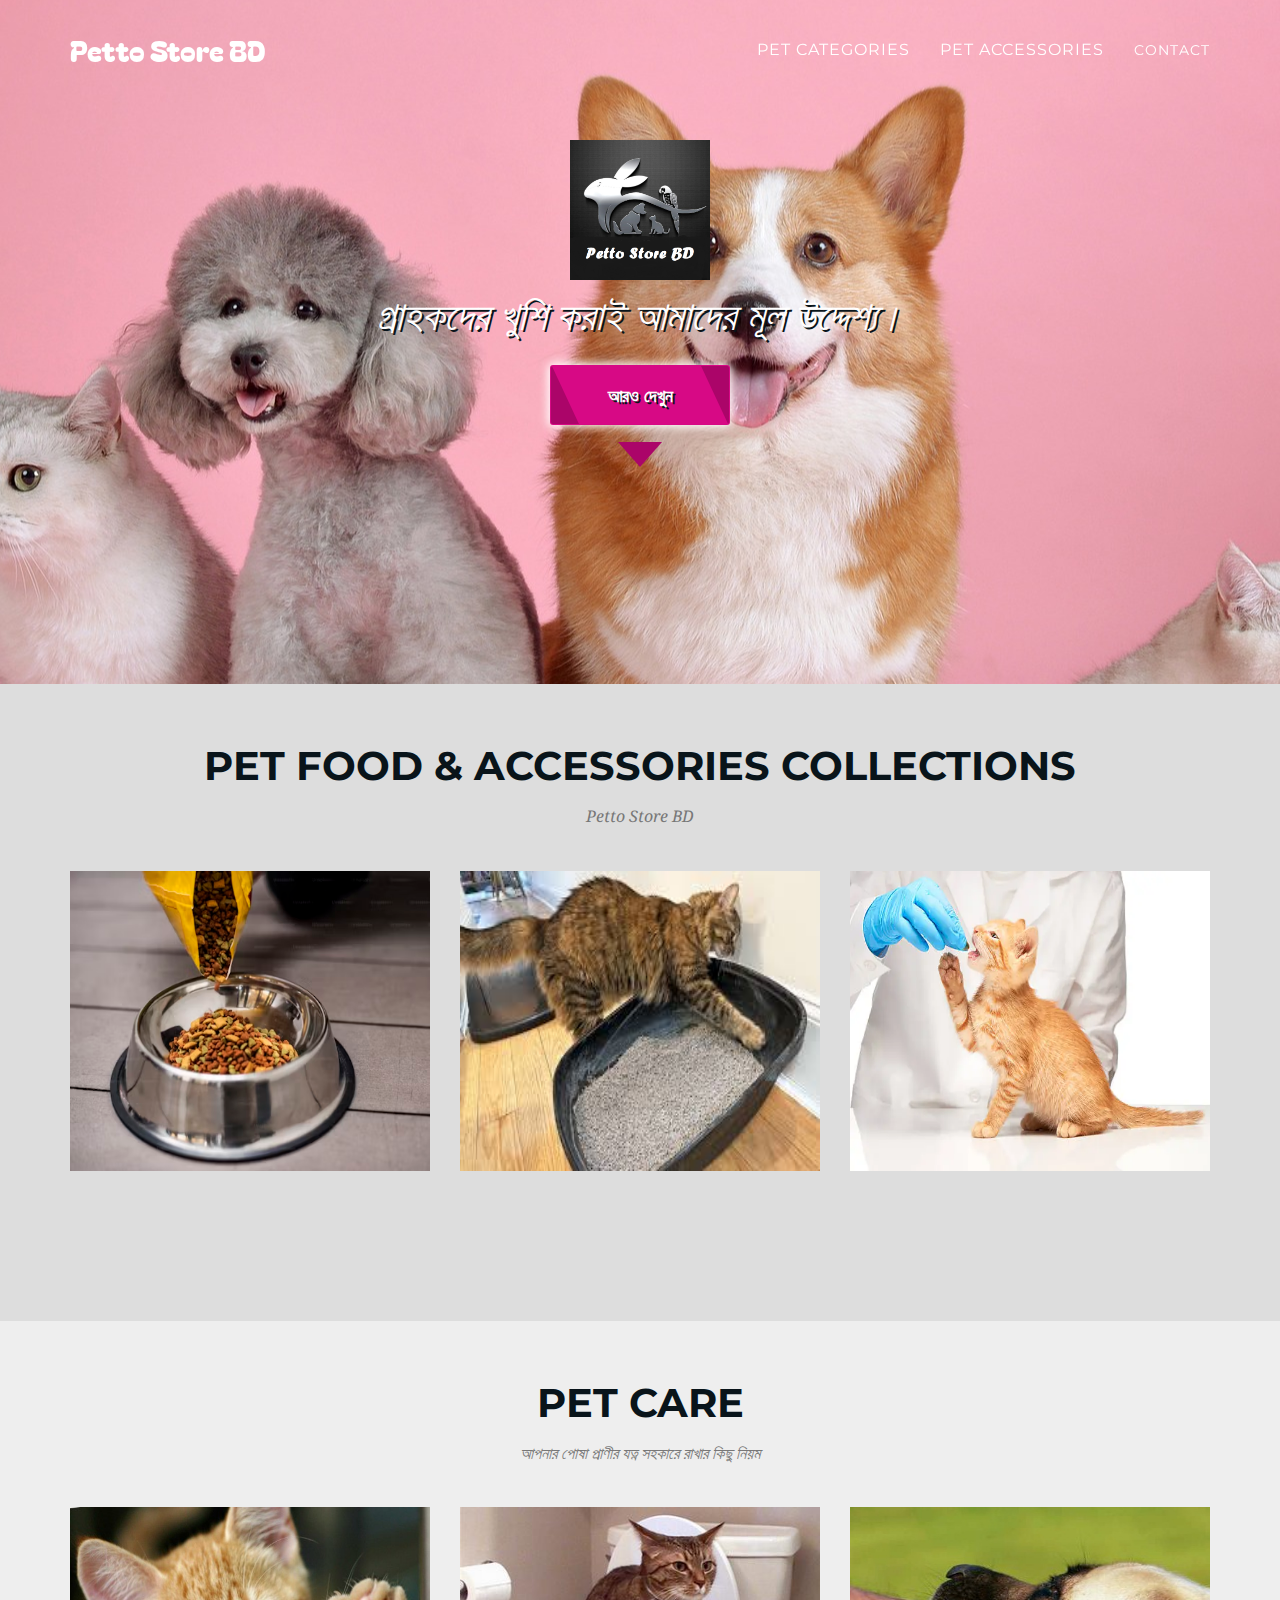
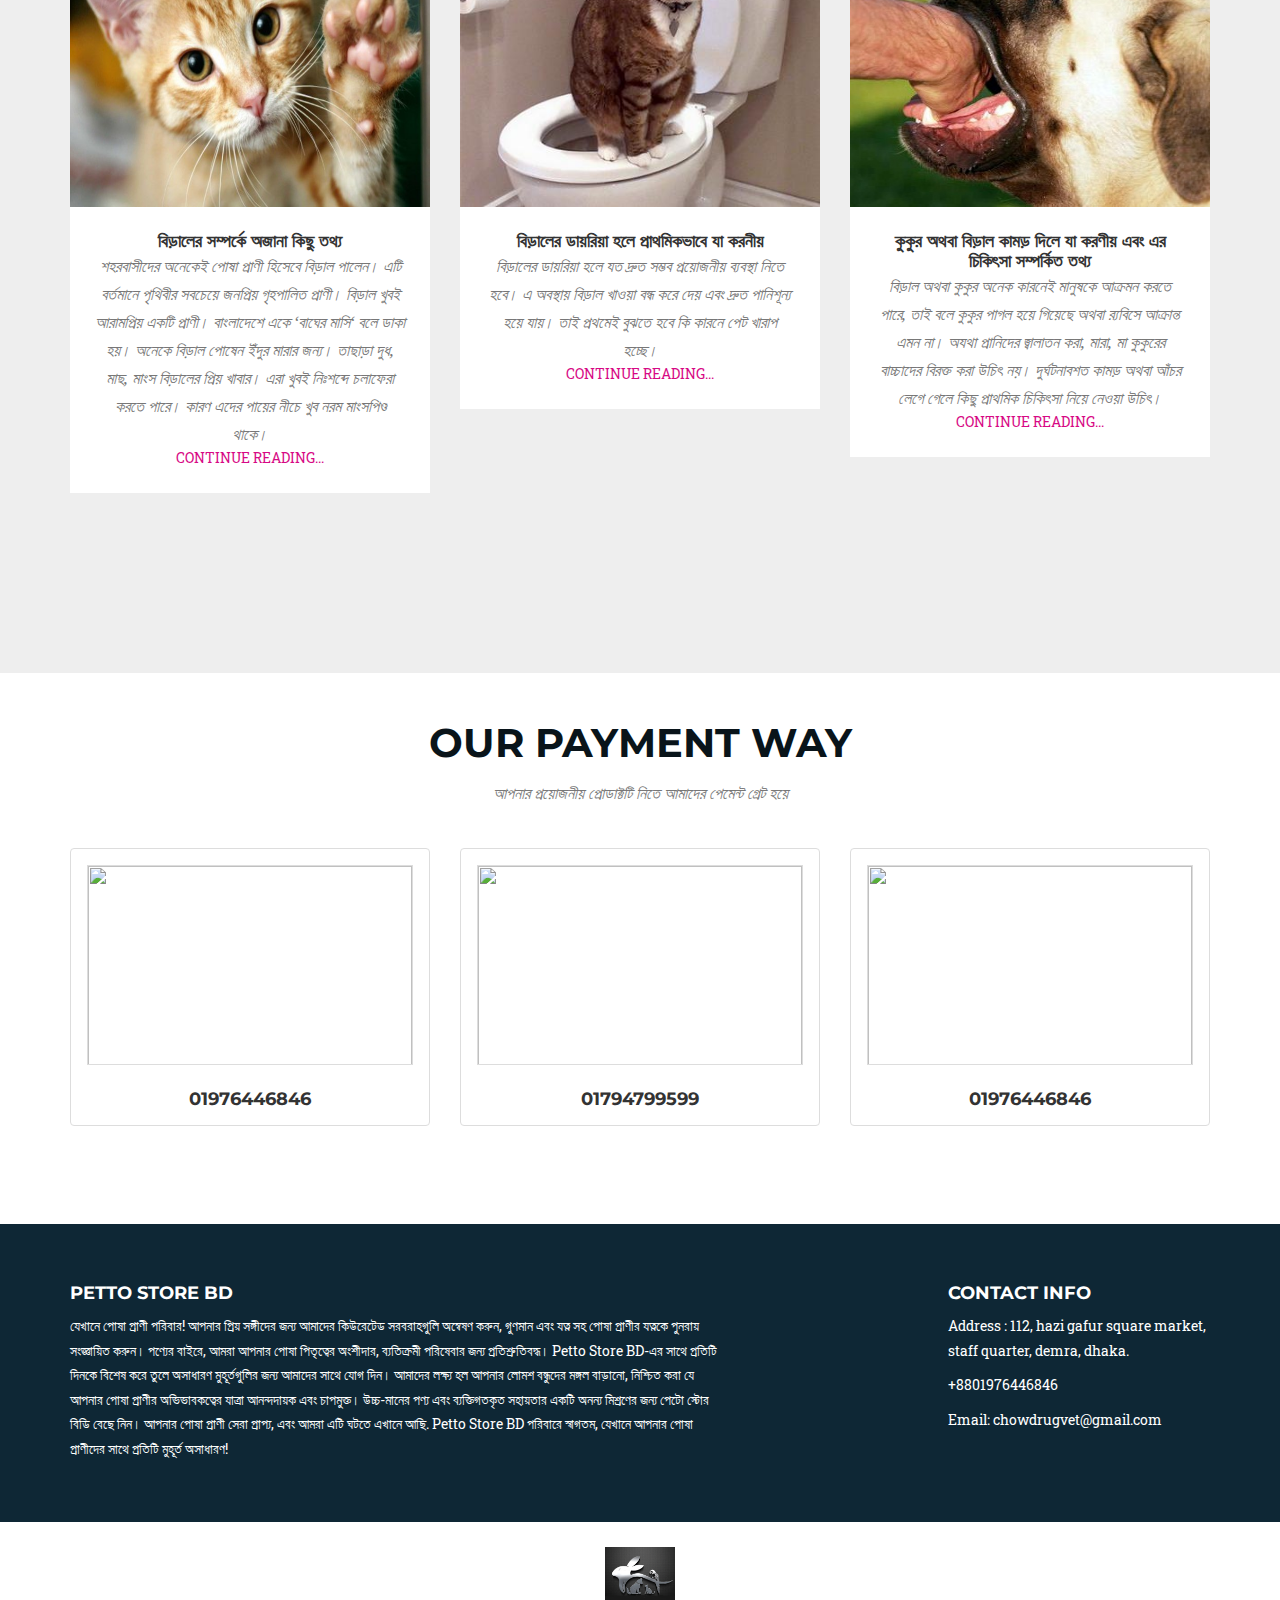
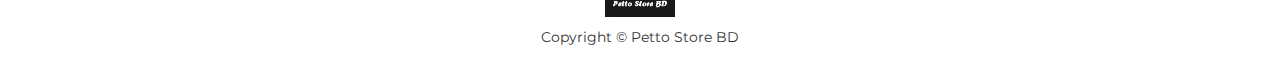
==== index.html @ 624549bd "Update index.html" ====
<!DOCTYPE html>
<html lang="en">

<head>

    <meta charset="utf-8">
    <meta http-equiv="X-UA-Compatible" content="IE=edge">
    <meta name="viewport" content="width=device-width, initial-scale=1">
    <meta name="description" content="">
    <meta name="author" content="">

    <title>Petto Store BD</title>

    <!-- Bootstrap Core CSS -->
    <link href="vendor/bootstrap/css/bootstrap.min.css" rel="stylesheet">

    <!-- Custom Fonts -->
    <link rel="stylesheet" href="https://use.fontawesome.com/releases/v5.8.1/css/all.css" integrity="sha384-50oBUHEmvpQ+1lW4y57PTFmhCaXp0ML5d60M1M7uH2+nqUivzIebhndOJK28anvf" crossorigin="anonymous">
    <link rel="shortcut icon" href="assets/logo.png">
    <link href="vendor/font-awesome/css/font-awesome.min.css" rel="stylesheet" type="text/css">
    <link href="https://fonts.googleapis.com/css?family=Montserrat:400,700" rel="stylesheet" type="text/css">
    <link href='https://fonts.googleapis.com/css?family=Kaushan+Script' rel='stylesheet' type='text/css'>
    <link href='https://fonts.googleapis.com/css?family=Droid+Serif:400,700,400italic,700italic' rel='stylesheet' type='text/css'>
    <link href='https://fonts.googleapis.com/css?family=Roboto+Slab:400,100,300,700' rel='stylesheet' type='text/css'>
    <link rel="preconnect" href="https://fonts.googleapis.com">
    <link rel="preconnect" href="https://fonts.gstatic.com" crossorigin>
    <link href="https://fonts.googleapis.com/css2?family=Bagel+Fat+One&family=Modak&display=swap" rel="stylesheet">

    <!-- Theme CSS -->
    <link rel="stylesheet" href="css/contactstyle.css">
    <link href="css/agency.css" rel="stylesheet">
    <style>
        .fixImg{
            display: block;
            width: 100%;
            height: 300px;
        }
        .fixImgPayment{
            display: block;
            width: 100%;
            height: 200px;
        }

    </style>

</head>

<body id="page-top" class="index">

    <!-- Navigation -->
    <nav id="mainNav" class="navbar navbar-default navbar-custom navbar-fixed-top">
        <div class="container">
            <div class="navbar-header page-scroll">
                <button type="button" class="navbar-toggle" data-toggle="collapse" data-target="#bs-example-navbar-collapse-1">
                    <span class="sr-only">Toggle navigation</span> Menu <i class="fa fa-bars"></i>
                </button>
                <a class="navbar-brand page-scroll bagel-fat-one-regular" href="#page-top">Petto Store BD</a>
            </div>
            <div class="collapse navbar-collapse" id="bs-example-navbar-collapse-1">
                <ul class="nav navbar-nav navbar-right">
                    <li class="hidden">
                        <a href="#page-top"></a>
                    </li>
                    <li class="dropdown">
                        <a class="dropbtn">Pet Categories</a>
                        <div class="dropdown-content">
                            <a href="cat_food.html">Cat Food</a>
                            <a href="cat_litter.html">Cat Litter</a>
                        </div>
                    </li>
                    <li class="dropdown">
                        <a class="dropbtn">Pet Accessories</a>
                        <div class="dropdown-content">
                            <a href="medicine.html">Medicine</a>
                            <a href="dress.html">Dress</a>
                        </div>
                    </li>
                    <li>
                        <a class="page-scroll" href="contact.html">Contact</a>
                    </li>
                </ul>
            </div>
            <!-- /.navbar-collapse -->
        </div>
        <!-- /.container-fluid -->
    </nav>

    <!-- Header -->
    <header>
        <div class="container">
            <div class="intro-text">
                <img src="assets/logo.png" width="140px" height="140px" alt="">
                <div class="intro-lead-in">গ্রাহকদের খুশি করাই আমাদের মূল উদ্দেশ্য।</div>
                <a href="#care" class="page-scroll btn btn-xl SeeMore">
                    আরও দেখুন 
                </a>
                <div class="arrow-down"></div>
            </div>
        </div>
    </header>

    <!-- Services Section -->
    <!-- <section id="services">
        <div class="container">
            <div class="row">
                <div class="col-lg-12 text-center">
                    <h2 class="section-heading">Our Services</h2>
                    <h3 class="section-subheading text-muted">Come, see, enjoy our service</h3>
                </div>
            </div>
            <div class="row text-center all-services">
                <a class="col-md-4 shd-box page-scroll" href="#contact">
                    <span class="fa-stack fa-4x">
                        <i class="fa fa-circle fa-stack-2x text-primary"></i>
                        <i class="fas fa-palette fa-stack-1x fa-inverse"></i>
                    </span>
                    <h4 class="service-heading">Graphic Design</h4>
                    <p class="text-muted">Create beautiful and modern designs quickly.</p>
                    <p>Order Now</p>
                </a>
                <a class="col-md-4 shd-box page-scroll" href="#contact">
                    <span class="fa-stack fa-4x">
                        <i class="fa fa-circle fa-stack-2x text-primary"></i>
                        <i class="fas fa-laptop-code fa-stack-1x fa-inverse"></i>
                    </span>
                    <h4 class="service-heading">Responsive Website Design</h4>
                    <p class="text-muted">Build your business website with beautiful and smart ideas quickly.</p>
                    <p>Order Now</p>
                </a>
                <a class="col-md-4 shd-box page-scroll" href="#contact">
                    <span class="fa-stack fa-4x">
                        <i class="fa fa-circle fa-stack-2x text-primary"></i>
                        <i class="fa fa-chart-line fa-stack-1x fa-inverse"></i>
                    </span>
                    <h4 class="service-heading">Promotion Business</h4>
                    <p class="text-muted">Promote your business Facebook page very easily.</p>
                    <p>Order Now</p>
                </a>
            </div>
        </div>
    </section> -->




    <section id="care" class="bg-light-gray portfolio">
        <div class="container">
            <div class="row">
                <div class="col-lg-12 text-center">
                    <h2 class="section-heading">PET FOOD & ACCESSORIES COLLECTIONS</h2>
                    <h3 class="section-subheading text-muted">Petto Store BD</h3>
                </div>
            </div>
            <div class="row">
                <div class="col-md-4 col-sm-12 portfolio-item ">
                    <a href="cat_food.html" class="portfolio-link hovertext" data-toggle="Visiting">
                        <img src="assets/service/01.avif" class="img-responsive fixImg" alt="kette">
                        <div class="overlay">
                            <div class="text">Cat Food
                                <br />
                                <p>39 Products</p>
                            </div>
                        </div>
                    </a>
                </div>
                <div class="col-md-4 col-sm-12 portfolio-item">
                    <a href="cat_litter.html" class="portfolio-link hovertext" data-toggle="Visiting">
                        <img src="assets/service/02.jpeg" class="img-responsive fixImg" alt="">
                        <div class="overlay">
                            <div class="text">Cat Litter
                                <br />
                                <p>9 Products</p>
                            </div>
                        </div>
                    </a>
                </div>
                <div class="col-md-4 col-sm-12 portfolio-item">
                    <a href="medicine.html" class="portfolio-link hovertext" data-toggle="Visiting">
                        <img src="assets/service/03.webp" class="img-responsive fixImg" alt="">
                        <div class="overlay">
                            <div class="text">Medicine
                                <br />
                                <p>29 Products</p>
                            </div>
                        </div>
                    </a>
                </div>
                <div class="clearfix"></div>
            </div>
        </div>
    </section>






    <!-- care pet Section -->


    <section id="portfolio" class="bg-light-gray">
        <div class="container">
            <div class="row">
                <div class="col-lg-12 text-center">
                    <h2 class="section-heading">Pet Care</h2>
                    <h3 class="section-subheading text-muted">আপনার পোষা প্রাণীর যত্ন সহকারে রাখার কিছু নিয়ম</h3>
                </div>
            </div>

            <div class="row">
                <div class="col-md-4 col-sm-12 portfolio-item">
                    <img src="assets/care/01.jpg" class="img-responsive fixImg" alt="">
                    <div class="portfolio-caption">
                        <h4>বিড়ালের সম্পর্কে অজানা কিছু তথ্য</h4>
                        <p class="text-muted">শহরবাসীদের অনেকেই পোষা প্রাণী হিসেবে বিড়াল পালেন। এটি বর্তমানে পৃথিবীর সবচেয়ে জনপ্রিয় গৃহপালিত প্রাণী। বিড়াল খুবই আরামপ্রিয় একটি প্রাণী। বাংলাদেশে একে ‘বাঘের মাসি‘ বলে ডাকা হয়। অনেকে বিড়াল পোষেন ইঁদুর মারার জন্য। তাছাড়া দুধ, মাছ, মাংস বিড়ালের প্রিয় খাবার। এরা খুবই নিঃশব্দে চলাফেরা করতে পারে। কারণ এদের পায়ের নীচে খুব নরম মাংসপিণ্ড থাকে।</p>
                        <a href="#portfolioModal1" class="portfolio-link" data-toggle="modal">CONTINUE READING...</a>
                    </div>
                    
                </div>
                <div class="col-md-4 col-sm-12 portfolio-item">
                    <img src="assets/care/02.jpg" class="img-responsive fixImg" alt="">
                    <div class="portfolio-caption">
                        <h4>বিড়ালের ডায়রিয়া হলে প্রাথমিকভাবে যা করনীয়</h4>
                        <p class="text-muted">বিড়ালের ডায়রিয়া হলে যত দ্রুত সম্ভব প্রয়োজনীয় ব্যবস্থা নিতে হবে। এ অবস্থায় বিড়াল খাওয়া বন্ধ করে দেয় এবং দ্রুত পানিশূন্য হয়ে যায়। তাই প্রথমেই বুঝতে হবে কি কারনে পেট খারাপ হচ্ছে।</p>
                        <a href="#portfolioModal2" class="portfolio-link" data-toggle="modal">CONTINUE READING...</a>
                    </div>
                </div>
                <div class="col-md-4 col-sm-12 portfolio-item">
                    <img src="assets/care/03.jpg" class="img-responsive fixImg" alt="">
                    <div class="portfolio-caption">
                        <h4>কুকুর অথবা বিড়াল কামড় দিলে যা করণীয় এবং এর চিকিৎসা সম্পর্কিত তথ্য</h4>
                        <p class="text-muted">বিড়াল অথবা কুকুর অনেক কারনেই মানুষকে আক্রমন করতে পারে, তাই বলে কুকুর পাগল হয়ে গিয়েছে অথবা র‍্যবিসে আক্রান্ত এমন না। অযথা প্রানিদের জ্বালাতন করা, মারা, মা কুকুরের বাচ্চাদের বিরক্ত করা উচিৎ নয়। দুর্ঘটনাবশত কামড় অথবা আঁচর লেগে গেলে কিছু প্রাথমিক চিকিৎসা নিয়ে নেওয়া উচিৎ।</p>
                        <a href="#portfolioModal3" class="portfolio-link" data-toggle="modal">CONTINUE READING...</a>
                    </div>
                </div>
            </div>
        </div>
    </section>

    <!-- payment Section -->
    <section id="team" class=" team-section">
        <div class="container">
            <div class="row">
                <div class="col-lg-12 text-center">
                    <h2 class="section-heading">Our Payment Way</h2>
                    <h3 class="section-subheading text-muted">আপনার প্রয়োজনীয় প্রোডাক্টটি নিতে আমাদের পেমেন্ট গ্রেট হয়ে</h3>
                </div>
            </div>
            <div class="row">
                <div class="col-sm-12 col-md-4">
                    <div class="team-member">
                        <img src="https://upload.wikimedia.org/wikipedia/en/thumb/6/68/BKash_logo.svg/150px-BKash_logo.svg.png" class="img-responsive fixImgPayment" alt="">
                        <h4>01976446846</h4>
                    </div>
                </div>
                <div class="col-sm-12 col-md-4">
                    <div class="team-member">
                        <img src="https://www.dutchbanglabank.com/img/mlogo.png" class="img-responsive fixImgPayment" alt="">
                        <h4>01794799599</h4>
                    </div>
                </div>
                <div class="col-sm-12 col-md-4">
                    <div class="team-member">
                        <img src="https://upload.wikimedia.org/wikipedia/en/thumb/8/88/Nagad_Logo_2024.svg/800px-Nagad_Logo_2024.svg.png" class="img-responsive fixImgPayment" alt="">
                        <h4>01976446846</h4>
                    </div>
                </div>
            </div>
        </div>
    </section>

    <!-- Information Section -->
    <section id="information" class="information">
        <div class="container">
            <div class="row">
                <div class="col-sm-12 col-md-7">
                    <h4>Petto Store BD</h4>
                    <p>যেখানে পোষা প্রাণী পরিবার! আপনার প্রিয় সঙ্গীদের জন্য আমাদের কিউরেটেড সরবরাহগুলি অন্বেষণ করুন, গুণমান এবং যত্ন সহ পোষা প্রাণীর যত্নকে পুনরায় সংজ্ঞায়িত করুন। পণ্যের বাইরে, আমরা আপনার পোষা পিতৃত্বের অংশীদার, ব্যতিক্রমী পরিষেবার জন্য প্রতিশ্রুতিবদ্ধ। Petto Store BD-এর সাথে প্রতিটি দিনকে বিশেষ করে তুলে অসাধারণ মুহূর্তগুলির জন্য আমাদের সাথে যোগ দিন। আমাদের লক্ষ্য হল আপনার লোমশ বন্ধুদের মঙ্গল বাড়ানো, নিশ্চিত করা যে আপনার পোষা প্রাণীর অভিভাবকত্বের যাত্রা আনন্দদায়ক এবং চাপমুক্ত। উচ্চ-মানের পণ্য এবং ব্যক্তিগতকৃত সহায়তার একটি অনন্য মিশ্রণের জন্য পেটো স্টোর বিডি বেছে নিন। আপনার পোষা প্রাণী সেরা প্রাপ্য, এবং আমরা এটি ঘটতে এখানে আছি. Petto Store BD পরিবারে স্বাগতম, যেখানে আপনার পোষা প্রাণীদের সাথে প্রতিটি মুহূর্ত অসাধারণ!</p>
                </div>
                <div class="col-sm-12 col-md-2">
                </div>
                <div class="col-sm-12 col-md-3">
                    <h4>Contact info</h4>
                    <p>Address : 112, hazi gafur square market, staff quarter, demra, dhaka.</p>
                    <p>+8801976446846</p>
                    <p>Email: chowdrugvet@gmail.com</p>
                </div>
                <div class="col-lg-12 contact">
                </div>
            </div>
        </div>
    </section>

    
    <footer>
        <div class="container">
            <div class="row">
                <div class="col-md-12">
                    <a href="#page-top" class="netbuilderfacebook page-scroll">
                        <img src="assets/logo.png" width="70px" height="70px" alt="">
                    </a>
                </div>
                <div class="col-md-12">
                    <span class="copyright">Copyright &copy; Petto Store BD</span>
                </div>
            </div>
        </div>
    </footer>
    <a href="#" class="scrollToTop">
        <i class="fa fa-chevron-circle-up" aria-hidden="true"></i>
    </a>
    <!-- <a class="scrollSocial" href="" target="_blank">
        <ul>
          <li class="facebook">
            <i class="fa fa-facebook linkfacebook" aria-hidden="true"></i>
            <div class="slider">
              <p>facebook Page</p>
            </div>
          </li>
        </ul>
        <ul>
            <li class="instagram">
                <i class="fa fa-instagram linkinstagram" aria-hidden="true"></i>
                <div class="slider">
                    <p>Instagram</p>
                </div>
            </li>
        </ul>
    </a> -->




    <!-- Portfolio Modal 1 -->
    <div class="portfolio-modal modal fade" id="portfolioModal1" tabindex="-1" role="dialog" aria-hidden="true">
        <div class="modal-dialog">
            <div class="modal-content">
                <div class="close-modal" data-dismiss="modal">
                    <div class="lr">
                        <div class="rl">
                        </div>
                    </div>
                </div>
                <div class="container">
                    <div class="row">
                        <div class="col-lg-8 col-lg-offset-2">
                            <div class="modal-body">
                                <!-- Project Details Go Here -->
                                <h3>বিড়ালের সম্পর্কে অজানা কিছু তথ্য</h3>
                                <p class="item-intro text-muted">শহরবাসীদের অনেকেই পোষা প্রাণী হিসেবে বিড়াল পালেন। এটি বর্তমানে পৃথিবীর সবচেয়ে জনপ্রিয় গৃহপালিত প্রাণী। বিড়াল খুবই আরামপ্রিয় একটি প্রাণী। বাংলাদেশে একে ‘বাঘের মাসি‘ বলে ডাকা হয়। অনেকে বিড়াল পোষেন ইঁদুর মারার জন্য। তাছাড়া দুধ, মাছ, মাংস বিড়ালের প্রিয় খাবার। এরা খুবই নিঃশব্দে চলাফেরা করতে পারে। কারণ এদের পায়ের নীচে খুব নরম মাংসপিণ্ড থাকে।</p>
                                <p class="item-intro text-muted">প্রায় ৯,০০০ বছর পূর্বে প্রাচ্যের কৃষকেরা সর্বপ্রথম বন্য বিড়ালকে পোষ মানাতে সক্ষম হন। তারই কয়েক শত বছর পর মিশর ছাড়িয়ে সমুদ্রের পার্শ্ববর্তী এলাকাগুলোতে বিড়াল ছড়িয়ে পড়ে। বর্তমানে শুধুমাত্র অ্যান্টার্কটিকা মহাদেশ ব্যতীত সর্বত্রই বিড়াল দেখা যায়। চীনে প্রায় ৫,৩০০ বছর পূর্বের কিছু মৃৎশিল্পে চমৎকারভাবে বিড়ালের ছবি ফুটিয়ে তোলা হয়, যেগুলো আকারে বর্তমানের সাধারণ বিড়ালের মতই। যদিও খ্রিস্টপূর্ব ২৪৬৫-২১৫০ অব্দে বিড়ালকে একটি পবিত্র প্রাণী হিসেবে মানা হতো, তবুও ঐ সময়ে তেমন কেউ বিড়াল পালতো না। বিভিন্ন মন্দিরে বিড়ালের পূজা করা হতো। ইঁদুর ধরে বলে বিড়ালকে অতিপ্রাকৃতিক ক্ষমতার অধিকারী পশু বলে বিবেচনা করা হতো।</p>
                                <img class="img-responsive img-centered" src="assets/care/01.jpg" alt="">
                                <button type="button" class="btn btn-primary" data-dismiss="modal"><i class="fa fa-times"></i> Home Page</button>
                            </div>
                        </div>
                    </div>
                </div>
            </div>
        </div>
    </div>

    <!-- Portfolio Modal 2 -->
    <div class="portfolio-modal modal fade" id="portfolioModal2" tabindex="-1" role="dialog" aria-hidden="true">
        <div class="modal-dialog">
            <div class="modal-content">
                <div class="close-modal" data-dismiss="modal">
                    <div class="lr">
                        <div class="rl">
                        </div>
                    </div>
                </div>
                <div class="container">
                    <div class="row">
                        <div class="col-lg-8 col-lg-offset-2">
                            <div class="modal-body">
                                <h2>বিড়ালের ডায়রিয়া হলে প্রাথমিকভাবে যা করনীয়</h2>
                                <p class="item-intro text-muted">বিড়ালের ডায়রিয়া হলে যত দ্রুত সম্ভব প্রয়োজনীয় ব্যবস্থা নিতে হবে। এ অবস্থায় বিড়াল খাওয়া বন্ধ করে দেয় এবং দ্রুত পানিশূন্য হয়ে যায়। তাই প্রথমেই বুঝতে হবে কি কারনে পেট খারাপ হচ্ছে। নিচে পেট খারাপের কিছু কারন দেওয়া হলঃ</p>
                                <p class="item-intro text-muted">
                                    ১। গরুর দুধ ঘন করে খেলে।<br />
                                    ২। নতুন করে Cat Food খাওয়া অথবা Cat Food এর Brand পরিবর্তন করলে।<br />
                                    ৩। মাত্রা অতিরিক্ত খাবার খেলে।<br />
                                    ৪। হটাৎ করে (অভ্যাস না থাকলে) কাঁচা মাছ অথবা মাংস খেলে। অতিরিক্ত ঘাস বা লতা জাতীয় পাতা খেলে।<br />
                                    ৫। পোকা মারার স্প্রে, শ্যাম্পু, পাউডার অথবা ওষুধ জাতীয় কিছু মুখে গেলে।<br />
                                    ৬। কৃমির কারনে।<br />
                                    ৭। জ্বর অথবা অন্য কোন অসুখ এর কারনে।<br />
                                    করণীয়:<br />
                                    ## প্রথমেই প্রাথমিক চিকিৎসা হিসেবে স্যলাইন খাওয়াতে হবে। মানুষের ওরস্যলাইনকে পরিমানমত অল্প পানিতে গুলিয়ে অথবা রাইস স্যলাইন রান্না করে ১/২ ঘণ্টা পর পর ২ সিরিঞ্জ করে খাওয়াতে হবে। খেতে না চাইলে ওয়েট ফুড অথবা মাছ মিশিয়ে ফ্লেভার বানিয়ে খাওয়াতে হবে অথবা সিরিঞ্জ এবং ড্রপার দিয়ে জোর করে খাওয়াতে হবে। Petme Probiotic খাবারের সাথে মিশিয়ে দিলে খুব ভাল কাজ করবে। এটি খুব দ্রুত পানিশূন্যতা দূর করে এবং পায়খানা বন্ধ করে এবং কোন সাইড ইফেক্ট নেই। এভাবে ১/২ দিনের মধ্যেই পাতলা পায়খানা হলে তা কমে যাবে। কিন্তু ৪৮ ঘণ্টার মধ্যে যদি না কমে তাহলে অবশ্যই কোন ভেট এর সাথে যোগাযোগ করে ডায়রিয়া কমানোর জন্য ওষুধ খাওয়াতে হবে।<br />
                                    ## এসময় সেদ্ধ মুরগীর মাংস এবং মাংস সেদ্ধ পানি, মিষ্টিকুমড়া সেদ্ধ এসব খাবার দেওয়া উচিৎ। মনে রাখতে হবে ভাত, মা্ছ,‌ মাংস যাই দেয়া হোক না কেন, ব্লেনড করে নরম করে দিতে হবে।<br />
                                    ## যদি গরুর দুধের কারনে হয় তাহলে অবশ্যই সেটা দেওয়া বন্ধ করতে হবে। সম্ভব না হলে সমান পরিমান পানি মিশিয়ে তারপর খাওয়াতে হবে।<br />
                                    ## প্রথমবার Dry Food খাওয়ালে পেট খারাপ হতে পারে, এতে ভয় পাওয়ার কিছু নেই। ২-১দিনের মধ্যে এটি ঠিক হয়ে যায়। তখন খুব অল্প পরিমানে দিতে হবে অথবা পেট ভাল হওয়া পর্যন্ত Dry Food দেয়া বন্ধ রাখতে হবে। আবার Brand পরিবর্তন করলে হতে পারে। তখন পুরনো খাবারের সাথে মিশিয়ে আস্তে আস্তে অভ্যাস করতে হবে।<br />
                                    ## যারা সব সময় সেদ্ধ এবং রান্না করা খাবার খায় সে সব বিড়াল কাঁচা খাবার খেলে বমি এবং পাতলা পায়খানা করে। সুতরাং এমন হলে সাথে সাথে কাঁচা খাবার দেয়া বন্ধ করতে হবে।<br />
                                    ## অনেক সময় কৃমি হলে পাতলা পায়খানা আর বমি হয়। পায়খানার মধ্যে কৃমি দেখা যায়। তখন খুব দ্রুত ভেটের পরামর্শ অনুযায়ী কৃমির ওষুধ খাওয়াতে হবে। জ্বর অথবা অন্য কোন শারীরিক সমস্যার জন্য হলে অবশ্যই ভেটের পরামর্শ অনুযায়ী ওষুধ খাওয়াতে হবে।<br />
                                    উপরোক্ত কারন ছাড়াও বিভিন্ন কারনে বিড়ালের ডায়রিয়া হতে পারে। বদহজমের কারনে অথবা বিভিন্ন কারনে potty নরম হতে পারে। দুর্গন্ধযুক্ত সাথে মিউকাস অথবা হালকা রক্ত যেতে পারে। বার বার পাতলা পায়খানা হলে পানিশূন্যতা দেখা দিতে পারে তাই দ্রুত প্রয়োজনীয় ব্যবস্থা নেওয়া জরুরী।
                                </p>
                                <img class="img-responsive img-centered" src="assets/care/02.jpg" alt="">
                                <button type="button" class="btn btn-primary" data-dismiss="modal"><i class="fa fa-times"></i> Home Page</button>
                            </div>
                        </div>
                    </div>
                </div>
            </div>
        </div>
    </div>

    <!-- Portfolio Modal 3 -->
    <div class="portfolio-modal modal fade" id="portfolioModal3" tabindex="-1" role="dialog" aria-hidden="true">
        <div class="modal-dialog">
            <div class="modal-content">
                <div class="close-modal" data-dismiss="modal">
                    <div class="lr">
                        <div class="rl">
                        </div>
                    </div>
                </div>
                <div class="container">
                    <div class="row">
                        <div class="col-lg-8 col-lg-offset-2">
                            <div class="modal-body">
                                <!-- Project Details Go Here -->
                                <h2>কুকুর অথবা বিড়াল কামড় দিলে যা করণীয় এবং এর চিকিৎসা সম্পর্কিত তথ্য</h2>
                                <p class="item-intro text-muted">
                                    বিড়াল অথবা কুকুর অনেক কারনেই মানুষকে আক্রমন করতে পারে, তাই বলে কুকুর পাগল হয়ে গিয়েছে অথবা র‍্যবিসে আক্রান্ত এমন না। অযথা প্রানিদের জ্বালাতন করা, মারা, মা কুকুরের বাচ্চাদের বিরক্ত করা উচিৎ নয়। দুর্ঘটনাবশত কামড় অথবা আঁচর লেগে গেলে কিছু প্রাথমিক চিকিৎসা নিয়ে নেওয়া উচিৎ।<br />
                                    <br />
                                    * প্রথমে কামড়ের স্থানটি একটি পরিস্কার কাপড় অথবা তোয়ালে দিয়ে চেপে ধরে রক্ত পড়া বন্ধ করতে হবে।<br />
                                    * তারপর ভালভাবে সাবান (Detergent/ Povidone Iodine)দিয়ে জায়গাটি ধুতে হবে। অন্তত ১৫ মিনিট পানি ঢালতে হবে এতে করে র‍্যবিস এর জীবাণু থাকলে সেটা কমে যাবে।<br />
                                    * পালিত এবং ভ্যক্সিন করা কুকুর বিড়াল কামড় অথবা আঁচর দিলে ভ্যক্সিনের প্রয়োজন হয় না। কিন্তু যেসব কুকুর বিড়াল কাঁচা মাছ মাংস খায় অথবা শিকার ধরে, তাদের দাঁতে, লালায় এবং নখে জীবাণু থাকে এবং আপনার ডায়াবেটিস এবং রোগ প্রতিরোধ ক্ষমতা কম থাকলে ঐ জায়গাটি ইনফেকশন হয়ে যাবে। তাই সাবান দিয়ে ধুয়ে অ্যান্টিবায়টিক মলম লাগাতে হবে। যে কোন ফার্মেসি থেকে টিটেনাস ভ্যক্সিন নিয়ে নিতে পারেন প্রয়োজন হলে।<br />
                                    * সাধারনত কুকুরের মধ্যেই র‍্যবিস দেখা যায়, খুব কম সংখ্যক বিড়াল র‍্যবিসে আক্রান্ত হয়। আক্রান্ত প্রাণীর লালার মাধ্যমেই মুলত র‍্যবিস ছড়ায়। যদি প্রাণীটি র‍্যাবিস আক্রান্ত হয় তাহলে তার মুখ দিয়ে লালা পরবে, সবাইকে কামড়াতে চাইবে, পানি খেতে চাইবে কিন্তু খেতে পারবে না এবং লক্ষনগুলো প্রকাশ হওয়ার ৩-৭ দিনের মধ্যে মারা যাবে। সুতরাং রাস্তার কুকুর, বিড়াল, বেজী অথবা বাদুর কামড় দিলে দেরি না করে ৪৮ ঘণ্টার মধ্যে অ্যান্টি-র‍্যবিস ভ্যাক্সিন নিয়ে নেওয়া উচিৎ।<br />
                                    <br />
                                    ভাক্সিন কোথায় দিবেনঃ<br />
                                    # মানুষের ভ্যক্সিনঃ কুকুরবিড়াল কামড় দিলে যাবেন “মহাখালি সংক্রামক ব্যাধি হাসপাতাল, ঢাকা”(মহাখালি রেইলগেইট এর কাছে ৭ তলা ভবন), এখানে সরকারিভাবে মাত্র ১০ টাকা টিকেট কেটে Anti Rabies Vaccine দিতে পারবেন, এর ৪টা ডোজ দিতে হয়। এর মেয়াদ থাকে ৫ বছর পর্যন্ত। আরেকটি ইনজেকশন দিবে যেটি কামড়ের স্থানে দেয়া হয়, এটা ফার্মেসি থেকে কিনতে হয় দাম ১৫০০-২০০০ টাকা। প্রয়োজনে ডাক্তার সাথে অন্যান্য ওষুধ দিয়ে দিবে।<br />
                                    <br />
                                    # কুকুর বিড়ালের ভ্যাক্সিনঃ Rabies এ আক্রান্ত পশুর কামড়ে আরেকটি পশু অথবা মানুষ আক্রান্ত হতে পারে, সুতরাং র‍্যাবিসে আক্রান্ত হওয়ার আগেই আপনার পোষা প্রানিকে Rabies Vaccine দিন। এর মূল্য ৩০০-৫০০টাকা। যেকোনো ভেটেরেনারি ডাক্তারের কাছে এই ভ্যক্সিন পাওয়া যায়।<br />
                                    <br />
                                    কুকুর বিড়াল মানুষের সঙ্গ অনেক পছন্দ করে এবং সহজেই পোষ মানে। এরা সহজে মানুষের ক্ষতি করে না,কিন্তু নিজেকে বাঁচানোর জন্য ও অনেক সময় কামড় এবং আঁচর দিয়ে বসে। তাই এদের মেরে ফেলাই সমাধান নয়, পোষা প্রানির সাথে সাথে রাস্তার কুকুর বিড়ালকেও ভ্যক্সিন করান, নিরাপদ থাকুন।
                                </p>
                                <img class="img-responsive img-centered" src="assets/care/03.jpg" alt="">
                                <button type="button" class="btn btn-primary" data-dismiss="modal"><i class="fa fa-times"></i> Home Page</button>
                            </div>
                        </div>
                    </div>
                </div>
            </div>
        </div>
    </div>



 

    <!-- jQuery -->
    <script src="vendor/jquery/jquery.min.js"></script>

    <!-- Bootstrap Core JavaScript -->
    <script src="vendor/bootstrap/js/bootstrap.min.js"></script>

    <!-- Plugin JavaScript -->
    <script src="https://cdnjs.cloudflare.com/ajax/libs/jquery-easing/1.3/jquery.easing.min.js" integrity="sha384-mE6eXfrb8jxl0rzJDBRanYqgBxtJ6Unn4/1F7q4xRRyIw7Vdg9jP4ycT7x1iVsgb" crossorigin="anonymous"></script>

    <!-- Contact Form JavaScript -->
    <script src="js/jqBootstrapValidation.js"></script>
    <script src="js/contact_me.js"></script>

    <!-- Theme JavaScript -->
    <script src="js/agency.js"></script>
    <script src="js/contact_me.js"></script>
</body>

</html>
---- css/contactstyle.css ----
*{
    margin: 0;
    padding: 0;
}
body{
    font-family: system-ui, -apple-system, BlinkMacSystemFont, 'Segoe UI', Roboto, Oxygen, Ubuntu, Cantarell, 'Open Sans', 'Helvetica Neue', sans-serif;
    overflow-x: hidden;
}
/* h2{
    margin: 10px 5px;
} */
.contact{
    /* width: 1200px; */
    /* height: 50vw; */
    /* background-color: #0c1b24; */
    color: #0c1b24;
    font-weight: bold;
    width: 100%;
}
.contact form{
    display: flex;
    flex-direction: column;
    padding: 20px 30px 0px 30px;
    border: 1px solid rgba(92, 92, 92, 0.2);
    margin-left: 25%;
    width: 50%;
    background-color: #d70985;

}
.contact form input{
    margin: 8px 5px;
    height: 30px;
    font-size: 1.6rem;
    padding: 15px;
    border: 1px solid #d70985;
    border-radius: 4px;
    background-color: #fefefe;
}
.contact form textarea{
    margin: 8px 5px;
    font-size: 1.6rem;
    min-height: 200px;
    padding: 15px;
    background-color: #fefefe;
    border: 1px solid #d70985;
    border-radius: 4px;
    resize: none;
}
.contact form button{
    align-self: center;
    padding: 8px 30px 8px 30px;
    background-color: #fefefe;
    color: #d70985;
    border: 1px solid #0c1b24;
    margin: 5px;
    font-weight: bold;
    border-radius: 4px;
    margin-bottom: 20px;
    text-align: center;
}
.contact form button:hover {
    background-color: #7b084d;
    color: #fff;
}
.contact p {
    color: #fff;
}


@media screen and (max-width: 768px) {
    .contact{
    /* margin: 2%; */
    width: 100%;
    }
    .contact form{
        margin-left: 2%;
        width: 96%;
    }    

}
---- css/agency.css ----
body {
  overflow-x: hidden;
  font-family: "Roboto Slab", "Helvetica Neue", Helvetica, Arial, sans-serif;
}
.text-muted {
  color: #777777;
}
.text-primary {
  color: #00bfff;
}
p {
  font-size: 14px;
  line-height: 1.75;
}
p.large {
  font-size: 16px;
}
a,
a:hover,a:focus,a:active,a.active {
  outline: none;
}
a {
  color: #d70985;
}
a:hover,a:focus,a:active,a.active {
  color: #d70985;
}
h1,h2,h3,h4,h5,h6 {
  font-family: "Montserrat", "Helvetica Neue", Helvetica, Arial, sans-serif;
  text-transform: uppercase;
  font-weight: 700;
}
.img-centered {
  margin: 0 auto;
}
.bg-light-gray {
  background-color: #eeeeee;
}
.bg-darkest-gray {
  background-color: #222222;
}
.btn-primary {
  color: white;
  background-color: #00bfff;
  border-color: #00bfff;
  font-family: "Montserrat", "Helvetica Neue", Helvetica, Arial, sans-serif;
  text-transform: uppercase;
  font-weight: 700;
}
.btn-primary:hover,.btn-primary:focus,.btn-primary:active,.btn-primary.active,.open .dropdown-toggle.btn-primary {
  color: white;
  background-color: #00bfff;
  border-color: #00bfff;
}
.btn-primary:active,.btn-primary.active,.open .dropdown-toggle.btn-primary {
  background-image: none;
}
.btn-primary.disabled, .btn-primary[disabled], fieldset[disabled] .btn-primary, .btn-primary.disabled:hover, .btn-primary[disabled]:hover, fieldset[disabled] .btn-primary:hover, .btn-primary.disabled:focus, .btn-primary[disabled]:focus, fieldset[disabled] .btn-primary:focus, .btn-primary.disabled:active, .btn-primary[disabled]:active, fieldset[disabled] .btn-primary:active, .btn-primary.disabled.active, .btn-primary[disabled].active, fieldset[disabled] .btn-primary.active {
  background-color: #00bfff;
  border-color: #00bfff;
}
.btn-primary .badge {
  color: #00bfff;
  background-color: #d70985;
}
.btn-xl {
  color: #09141a;
  background-color: #d70985;
  font-family: "Montserrat", "Helvetica Neue", Helvetica, Arial, sans-serif;
  text-transform: uppercase;
  font-weight: 700;
  border-radius: 3px;
  font-size: 18px;
  padding: 20px 40px;
}
.btn-xl:hover, .btn-xl:focus, .btn-xl:active, .btn-xl.active, .open .dropdown-toggle.btn-xl {
  color: #0c1b24;
  background-color: #d70985;
}
.btn-xl:active, .btn-xl.active, .open .dropdown-toggle.btn-xl {
  background-image: none;
}
.btn-xl.disabled,
.btn-xl[disabled],
fieldset[disabled] .btn-xl,
.btn-xl.disabled:hover,
.btn-xl[disabled]:hover,
fieldset[disabled] .btn-xl:hover,
.btn-xl.disabled:focus,
.btn-xl[disabled]:focus,
fieldset[disabled] .btn-xl:focus,
.btn-xl.disabled:active,
.btn-xl[disabled]:active,
fieldset[disabled] .btn-xl:active,
.btn-xl.disabled.active,
.btn-xl[disabled].active,
fieldset[disabled] .btn-xl.active {
  background-color: #00bfff;
  border-color: #00bfff;
}
.btn-xl .badge {
  color: #00bfff;
  background-color: #00bfff;
}












/* .topnav {
  overflow: hidden !important;
  background-color: #333;
}

.topnav a {
  float: left;
  display: block;
  color: #f2f2f2;
  text-align: center;
  padding: 14px 16px;
  text-decoration: none;
  font-size: 17px;
}

.active {
  background-color: #04AA6D;
  color: white;
}

.topnav .icon {
  display: none;
}

.dropdown {
  float: left;
  overflow: hidden;
}

.dropdown .dropbtn {
  font-size: 17px;    
  border: none;
  outline: none;
  color: white;
  padding: 14px 16px;
  background-color: inherit;
  font-family: inherit;
  margin: 0;
}

.dropdown-content {
  display: block !important;
  position: absolute !important;
  background-color: #f9f9f9;
  min-width: 160px;
  box-shadow: 0px 8px 16px 0px rgba(0,0,0,0.2);
  z-index: 1 !important;
}

.dropdown-content a {
  float: none;
  color: black;
  padding: 12px 16px;
  text-decoration: none;
  display: block;
  text-align: left;
}

.topnav a:hover, .dropdown:hover .dropbtn {
  background-color: #555;
  color: white;
}

.dropdown-content a:hover {
  background-color: #ddd;
  color: black;
}

.dropdown:hover > .dropdown-content {
  display: block;
}

@media screen and (max-width: 600px) {
  .topnav a:not(:first-child), .dropdown .dropbtn {
    display: none;
  }
  .topnav a.icon {
    float: right;
    display: block;
  }
}

@media screen and (max-width: 600px) {
  .topnav.responsive {position: relative;}
  .topnav.responsive .icon {
    position: absolute;
    right: 0;
    top: 0;
  }
  .topnav.responsive a {
    float: none;
    display: block;
    text-align: left;
  }
  .topnav.responsive .dropdown {float: none;}
  .topnav.responsive .dropdown-content {position: relative;}
  .topnav.responsive .dropdown .dropbtn {
    display: block;
    width: 100%;
    text-align: left;
  }
} */














@media (min-width: 768px) {


.dropbtn {
  color: white;
  font-size: 16px;
  border: none;
  }

  .dropdown {
  position: relative;
  display: inline-block;
  }

  .dropdown-content {
  display: none;
  position: absolute;
  background-color: #f1f1f1;
  min-width: 160px;
  box-shadow: 0px 8px 16px 0px rgba(0,0,0,0.2);
  z-index: 1;
  }

  .dropdown-content a {
      background-color: #b2a6a6;
      color: black;
      padding: 12px 16px;
      text-decoration: none;
      display: block;
  }

  .dropdown-content a:hover {background-color: #ddd;}

  .dropdown:hover .dropdown-content {display: block;}
}

  @media screen and (max-width: 765px) {
    .dropbtn > a {
      display: none !important;
      }
    .dropdown-content a {
      background-color: #b2a6a6;
      color: black;
      padding: 12px 16px;
      text-decoration: none;
      display: block;
   }
  }


.navbar-custom {
  background-color: #d70985;
  border-color: transparent;
}
.navbar-custom .navbar-brand {
  color: #fff;
}

.bagel-fat-one-regular {
  font-family: "Bagel Fat One", system-ui;
  font-weight: 400;
  font-style: normal;
}

.navbar-custom .navbar-brand:hover,
.navbar-custom .navbar-brand:focus,
.navbar-custom .navbar-brand:active,
.navbar-custom .navbar-brand.active {
  color: #fff;
}
.navbar-custom .navbar-collapse {
  border-color: rgba(255, 255, 255, 0.02);
}
.navbar-custom .navbar-toggle {
  background-color: #d70985;
  border-color: #00bfff;
  font-family: "Montserrat", "Helvetica Neue", Helvetica, Arial, sans-serif;
  text-transform: uppercase;
  color: white;
  font-size: 12px;
}
.navbar-custom .navbar-toggle:hover,
.navbar-custom .navbar-toggle:focus {
  background-color: #d70985;
}
.navbar-custom .nav li a {
  font-family: "Montserrat", "Helvetica Neue", Helvetica, Arial, sans-serif;
  text-transform: uppercase;
  font-weight: 400;
  letter-spacing: 1px;
  color: white;
}
.navbar-custom .nav li a:hover,
.navbar-custom .nav li a:focus {
  color: #020001;
  outline: none;
}
.navbar-custom .navbar-nav > .active > a {
  border-radius: 0;
  color: #fff !important;
  background-color: #00bfff;
}
.navbar-custom .navbar-nav > .active > a:hover,
.navbar-custom .navbar-nav > .active > a:focus {
  color: #fff !important;
  background-color: #00bfff;
}

@media (min-width: 768px) {
  .navbar-custom {
    background-color: transparent;
    padding: 25px 0;
    -webkit-transition: padding 0.3s;
    -moz-transition: padding 0.3s;
    transition: padding 0.3s;
    border: none;
  }
  .navbar-custom .navbar-brand {
    font-size: 2em;
    -webkit-transition: all 0.3s;
    -moz-transition: all 0.3s;
    transition: all 0.3s;
  }
  .navbar-custom .navbar-nav > .active > a {
    border-radius: 3px;
  }
}
@media (min-width: 768px) {
  .navbar-custom.affix {
    background-color: #ab0569;
    padding: 10px 0;
  }
  .navbar-custom.affix .navbar-brand {
    font-size: 1.5em;
  }
}
#mainNavs {
  background-color: #ab0569;
}


header {
  text-align: center;
  background-image: url(..//assets/headerImg.jpg);
  background-position: center;
  color: #ffffff;

  /* #0c1b24 */
}
header .intro-text {
  padding-top: 100px;
  padding-bottom: 50px;
  color: #ffffff;
  text-shadow: 2px 2px #09141a;
}
header .intro-text .intro-lead-in {
  font-family: "Droid Serif", "Helvetica Neue", Helvetica, Arial, sans-serif;
  font-style: italic;
  font-size: 22px;
  line-height: 22px;
  margin-bottom: 25px;
}
header .intro-text .intro-heading {
  font-family: "Montserrat", "Helvetica Neue", Helvetica, Arial, sans-serif;
  text-transform: uppercase;
  font-weight: 700;
  font-size: 50px;
  line-height: 50px;
  margin-bottom: 25px;
}
.SeeMore {
  width: 180px;
  height: 60px;
  line-height: 20px;
  position: relative;
  z-index: 2;
  box-sizing: border-box;
  transition: all .3s;
  background-color: #d70985;
  overflow: hidden;
  color: #ffffff !important;
  box-shadow: 0px 0px 10px 2px #ffffff !important;
}
.SeeMore:hover {
  width: 230px;
  color: #ffffff !important;
  border: 1px solid #ffffff;
  background: #d70985;
}
.SeeMore::before {
  content: "";
  position: absolute;
  left: -12px;
  top: 0px;
  width: 0px;
  transform: rotate(-25deg);
  border-top: 40px solid transparent;
  border-right: 30px solid transparent;
  border-bottom: 40px solid transparent;
  height: 0px;
  background: #ab0569;
}
.SeeMore::after {
  content: "";
  position: absolute;
  right: -12px;
  bottom: 0px;
  width: 0px;
  transform: rotate(-25deg);
  border-top: 40px solid transparent;
  border-right: 30px solid transparent;
  border-bottom: 40px solid transparent;
  height: 0px;
  background: #ab0569;
}

@media (min-width: 768px) {
  header .intro-text {
    padding-top: 140px;
    padding-bottom: 200px;
  }
  header .intro-text img {
    margin-bottom: 15px;
  }
  header .intro-text .intro-lead-in {
    font-family: "Droid Serif", "Helvetica Neue", Helvetica, Arial, sans-serif;
    font-style: italic;
    font-size: 40px;
    line-height: 40px;
    margin-bottom: 30px;
  }
  header .intro-text .intro-heading {
    font-family: "Montserrat", "Helvetica Neue", Helvetica, Arial, sans-serif;
    text-transform: uppercase;
    font-weight: 700;
    font-size: 75px;
    line-height: 75px;
    margin-bottom: 20px;
  }
}
section {
  padding: 100px 0;
}
.arrow-down {
  width: 0; 
  height: 0; 
  margin: 17px auto;
  border-left: 22px solid transparent;
  border-right: 22px solid transparent;
  border-top: 25px solid #ab0569;
  animation: arrow-down-animate 1s ease-in-out infinite;
}
@-webkit-keyframes arrow-down-animate {
  0% {-webkit-transform: translateY(0px);}
  50% {-webkit-transform: translateY(18px);}
  100% {-webkit-transform: translateY(0px);}
}
@-moz-keyframes arrow-down-animate {
  0% {-webkit-transform: translateY(0px);}
  50% {-webkit-transform: translateY(18px);}
  100% {-webkit-transform: translateY(0px);}
}
@keyframes arrow-down-animate {
  0% {-webkit-transform: translateY(0px);}
  50% {-webkit-transform: translateY(18px);}
  100% {-webkit-transform: translateY(0px);}
}

section h2.section-heading {
  font-size: 40px;
  margin-top: 0;
  margin-bottom: 15px;
}
section h3.section-subheading {
  font-size: 16px;
  font-family: "Droid Serif", "Helvetica Neue", Helvetica, Arial, sans-serif;
  text-transform: none;
  font-style: italic;
  font-weight: 400;
  margin-bottom: 45px;
}
@media (min-width: 768px) {
  section {
    padding: 150px 0;
  }
}
@media screen and (max-width: 765px) {
  h2.section-heading {
    font-size: 25px !important;
    margin-top: 0;
    margin-bottom: 15px;

  }
  
}






@media (min-width: 768px) {


.hovertext {
  position: relative;
  width: 50%;
  }

  .image {
  display: block;
  width: 100%;
  height: auto;
  }

  .overlay {
  position: absolute;
  top: 0;
  bottom: 0;
  left: 0;
  right: 0;
  height: 100%;
  width: 100%;
  opacity: 0;
  transition: .5s ease;
  background-color: #d70985;
  }

  .hovertext:hover .overlay {
  opacity: 0.7;
  }

  .text {
  color: white;
  font-size: 30px;
  position: absolute;
  top: 75%;
  left: 50%;
  -webkit-transform: translate(-50%, -50%);
  -ms-transform: translate(-50%, -50%);
  transform: translate(-50%, -50%);
  text-align: center;
  }

}

@media screen and (max-width: 765px) {
  .overlay {
    text-align: center;
  }
  .text {
    font-size: 25px;
    background-color: #fff !important;
    margin-bottom: 20px;
  }
  .hovertext {
    background-color: #fff !important;
    width: 100%;
    height: auto;
  }
  .itemslist a:hover {
    text-decoration: none;
  }
}













.container {
  position: relative;
}
#services {
  padding: 120px 0px;
}
.service {
  text-align: center;
}
.all-services a {
  text-decoration: none;
  background: #ffffff;
}
.service-heading {
  margin: 15px 0;
  text-transform: none;
  color: #09141a;
}
.section-heading {
  color: #09141a;
}
/* .section-heading:before {
  content: "";
  position: absolute;
  width: 30%;
  height: 5px;
  border-radius: 0px 0px 20px 20px;
  background: #09141a;
  left:35%;
  top: 50px;
} */
.shd-box {
  transition: all 0.5s;
  margin-top: 40px;
}
.shd-box:hover {
	-webkit-box-shadow: 0px 12px 26px -18px #09141a;
  -moz-box-shadow: 0px 12px 26px -18px #09141a;
  box-shadow: 0px 12px 26px -18px #09141a;
  margin-top: -5px;
  cursor: pointer;
  border: 1px solid #ddd;
  z-index: 1;
  border-radius: 5px;
  padding: 5px 10px 10px 10px;
  -webkit-animation: zoomin 0.5s linear; 
  -moz-animation: zoomin 0.5s linear;
  -o-animation: zoomin 0.5s linear;
  animation: zoomin 0.5s linear;
  background: #ffffff;
}
@-webkit-keyframes zoomin {
  0% {transform: scale(1);}
  50% {transform: scale(1.1);}
  100% {transform: scale(1);}
}
@-moz-keyframes zoomin {
  0% {transform: scale(1);}
  50% {transform: scale(1.1);}
  100% {transform: scale(1);}
}
@keyframes zoomin {
  0% {transform: scale(1);}
  50% {transform: scale(1.1);}
  100% {transform: scale(1);}
}


@media (max-width: 767px) {
  .shd-box {
    transition: all 0.5s;
    margin-top: 0px;
    padding: 5px 0px;
  }
  .shd-box:hover {
    -webkit-box-shadow: 0px 12px 26px -18px #09141a;
    -moz-box-shadow: 0px 12px 26px -18px #09141a;
    box-shadow: 0px 12px 26px -18px #09141a;
    display: block;
    cursor: pointer;
    z-index: 1;
    border-radius: none;
    padding: 5px 0px;
    -webkit-animation: transform-saking 0.5s linear; 
    -moz-animation: transform-saking 0.5s linear;
    -o-animation: transform-saking 0.5s linear;
    animation: transform-saking 0.5s linear;
    background: #ffffff;
  }
  @-webkit-keyframes transform-saking {
    0% {transform: translateX(0px);}
    25% {transform: translateX(10px);}
    75% {transform: translateX(-10px);}
    100% {transform: translateX(10px);}
  }
  @-moz-keyframes transform-saking {
    0% {transform: translateX(0px);}
    25% {transform: translateX(10px);}
    75% {transform: translateX(-10px);}
    100% {transform: translateX(10px);}
  }
  @keyframes transform-saking {
    0% {transform: translateX(0px);}
    25% {transform: translateX(10px);}
    75% {transform: translateX(-10px);}
    100% {transform: translateX(10px);}
  }
}


#portfolio {
  padding-top: 60px !important;
}
.portfolio {
  background: #dddddd !important;
  padding-top: 60px !important;
}
#portfolio .portfolio-item {
  margin: 0 0 15px;
  right: 0;
}
#portfolio .portfolio-item .portfolio-link {
  display: block;
  position: relative;
  max-width: 400px;
  margin: 0 auto;
}
#portfolio .portfolio-item .portfolio-link .portfolio-hover {
  background: #0c1b248a;
  position: absolute;
  width: 100%;
  height: 100%;
  opacity: 0;
  -webkit-transition: all ease 0.5s;
  -moz-transition: all ease 0.5s;
  transition: all ease 0.5s;
}
#portfolio .portfolio-item .portfolio-link .portfolio-hover:hover {
  opacity: 1;
}
#portfolio .portfolio-item .portfolio-link .portfolio-hover .portfolio-hover-content {
  position: absolute;
  width: 100%;
  height: 20px;
  font-size: 20px;
  text-align: center;
  top: 50%;
  margin-top: -12px;
  color: white;
}
#portfolio .portfolio-item .portfolio-link .portfolio-hover .portfolio-hover-content i {
  margin-top: -12px;
}
#portfolio .portfolio-item .portfolio-link .portfolio-hover .portfolio-hover-content h3,
#portfolio .portfolio-item .portfolio-link .portfolio-hover .portfolio-hover-content h4 {
  margin: 0;
}
#portfolio .portfolio-item .portfolio-caption {
  max-width: 400px;
  margin: 0 auto;
  background-color: white;
  text-align: center;
  padding: 25px;
}
#portfolio .portfolio-item .portfolio-caption h4 {
  text-transform: none;
  margin: 0;
}
#portfolio .portfolio-item .portfolio-caption p {
  font-family: "Droid Serif", "Helvetica Neue", Helvetica, Arial, sans-serif;
  font-style: italic;
  font-size: 16px;
  margin: 0;
}
#portfolio * {
  z-index: 2;
}
@media (min-width: 767px) {
  #portfolio .portfolio-item {
    margin: 0 0 30px;
  }
}

.team-section {
  padding: 48px 0px !important;
}
.team-member {
  text-align: center;
  margin: 0px auto 50px auto;
  border: 1px solid #ddd;
  padding: 16px;
  border-radius: 4px;
}
.team-member img {
  margin: 0 auto;
  border: 1px solid #ddd;
}
.team-member h4 {
  margin-top: 25px;
  margin-bottom: 0;
  text-transform: none;
}
.team-member p {
  margin-top: 0;
}
aside.clients img {
  margin: 50px auto;
}
section#contact {
  padding-top: 80px;
  padding-bottom: 10px;
  background-color: #fff;
}
section#contact .section-heading {
  color: #d70985;
}
section#contact .section-heading:before {
  content: "";
  position: absolute;
  width: 30%;
  height: 5px;
  border-radius: 0px 0px 25px 25px;
  background: white;
  left: 35%;
  top: 50px;
}
section#contact .section-subheading {
  color: #fff;
}
section#contact .form-group {
  margin-bottom: 25px;
}
section#contact .form-group input,
section#contact .form-group textarea {
  padding: 20px;
}
section#contact .form-group input.form-control {
  height: auto;
}
section#contact .form-group textarea.form-control {
  height: 236px;
}
section#contact .form-control:focus {
  border-color: #00bfff;
  box-shadow: none;
}
section#contact ::-webkit-input-placeholder {
  font-family: "Montserrat", "Helvetica Neue", Helvetica, Arial, sans-serif;
  text-transform: uppercase;
  font-weight: 700;
  color: #555555;
}
section#contact :-moz-placeholder {
  font-family: "Montserrat", "Helvetica Neue", Helvetica, Arial, sans-serif;
  text-transform: uppercase;
  font-weight: 600;
  color: #555555;
}
section#contact ::-moz-placeholder {
  font-family: "Montserrat", "Helvetica Neue", Helvetica, Arial, sans-serif;
  text-transform: uppercase;
  font-weight: 600;
  color: #555555;
}
section#contact :-ms-input-placeholder {
  font-family: "Montserrat", "Helvetica Neue", Helvetica, Arial, sans-serif;
  text-transform: uppercase;
  font-weight: 600;
  color: #555555;
}
section#contact .text-danger {
  color: #e74c3c;
}
footer {
  padding: 25px 0;
  text-align: center;
}
footer span.copyright {
  line-height: 40px;
  font-family: "Montserrat", "Helvetica Neue", Helvetica, Arial, sans-serif;
  text-transform: uppercase;
  text-transform: none;
}
footer ul.quicklinks {
  margin-bottom: 0;
  line-height: 40px;
  font-family: "Montserrat", "Helvetica Neue", Helvetica, Arial, sans-serif;
  text-transform: uppercase;
  text-transform: none;
}
ul.social-buttons {
  margin-bottom: 0;
}
ul.social-buttons li a {
  display: block;
  background-color: #09141a;
  height: 48px;
  width: 48px;
  border-radius: 100%;
  font-size: 20px;
  line-height: 48px;
  color: #ffffff;
  outline: none;
  margin-top: 3px;
  -webkit-transition: all 0.3s;
  -moz-transition: all 0.3s;
  transition: all 0.3s;
  border: 1px solid #09141a;
}
ul.social-buttons li a:hover,
ul.social-buttons li a:focus,
ul.social-buttons li a:active {
  background-color: #09141a;
  color: #ffffff;
  border: 1px solid #777777;
  box-shadow: 0px 0px 12px 4px #777777;
}
.netbuilderfacebook {
  margin: 20px auto;
}
.btn:focus,
.btn:active,
.btn.active,
.btn:active:focus {
  outline: none;
}
.portfolio-modal .modal-dialog {
  margin: 0;
  height: 100%;
  width: auto;
}
.portfolio-modal .modal-content {
  border-radius: 0;
  background-clip: border-box;
  -webkit-box-shadow: none;
  box-shadow: none;
  border: none;
  min-height: 100%;
  padding: 100px 0px;
  text-align: center;
  background: #ffffff;
}
.portfolio-modal .modal-content h2 {
  margin-bottom: 15px;
  font-size: 3em;
  color: #0c1b24;
}
.portfolio-modal .modal-content p {
  margin-bottom: 30px;
}
.portfolio-modal .modal-content p.item-intro {
  margin: 20px 0 30px;
  font-family: "Droid Serif", "Helvetica Neue", Helvetica, Arial, sans-serif;
  font-style: italic;
  font-size: 16px;
}
.portfolio-modal .modal-content ul.list-inline {
  margin-bottom: 30px;
  margin-top: 0;
}
.portfolio-modal .modal-content img {
  margin: 20px auto;
}
.portfolio-modal .close-modal {
  position: absolute;
  width: 55px;
  height: 55px;
  background-color: transparent;
  top: 25px;
  right: 25px;
  cursor: pointer;
}
.portfolio-modal .close-modal:hover {
  opacity: 0.3;
}
.portfolio-modal .close-modal .lr {
  height: 55px;
  width: 1px;
  margin-left: 35px;
  background-color: #09141a;
  transform: rotate(45deg);
  -ms-transform: rotate(45deg);
  -webkit-transform: rotate(45deg);
  z-index: 1051;
}
.portfolio-modal .close-modal .lr .rl {
  height: 55px;
  width: 1px;
  background-color: #09141a;
  transform: rotate(90deg);
  -ms-transform: rotate(90deg);
  -webkit-transform: rotate(90deg);
  z-index: 1052;
}
.portfolio-modal .modal-backdrop {
  opacity: 0;
  display: none;
}
::-moz-selection {
  text-shadow: none;
  background: #00bfff;
}
::selection {
  text-shadow: none;
  background: #00bfff;
}
img::selection {
  background: transparent;
}
img::-moz-selection {
  background: transparent;
}

.information {
  background-color: #0e2735;
  color: #fff;
  padding: 50px 0px;
}



body {
  -webkit-tap-highlight-color: #00bfff;
  -moz-tap-highlight-color: #00bfff;
}


.scrollToTop{
  width: 0;
  height: 0;
  line-height: 62px;
  border-left: 25px solid transparent;
  border-right: 25px solid transparent;
  border-bottom: 50px solid #0c1b24;
	position:fixed;
	top:84%;
	right:18px;
	display:none;
  transition: all 0.25s;
  z-index: 5;
  -webkit-transform: scale(1);
  /* animation: rorate-bar-top .9s ease-in-out .2s; */
}
.fa-chevron-circle-up{
  position: relative;
  color: #ffffff;
  right: 6px;
}
.scrollToTop:hover{
  line-height: 78px;
  border-left: 30px solid transparent;
  border-right: 30px solid transparent;
  border-bottom: 60px solid #d70985;
  top:83%;
  right:14px;
  -webkit-transform: scale(1.4);
  transform: rotate(-360deg);
}
@-webkit-keyframes rorate-bar-top {
  0% {-webkit-transform: rotate(0deg);}
  100% {-webkit-transform: rotate(-360deg);}
}
@-moz-keyframes rorate-bar-top {
  0% {-webkit-transform: rotate(0deg);}
  100% {-webkit-transform: rotate(-360deg);}
}
@keyframes rorate-bar-top {
  0% {-webkit-transform: rotate(0deg);}
  100% {-webkit-transform: rotate(-360deg);}
}


.scrollSocial{
  height: 48px;
  text-align: center;
  border: none;
	position:fixed;
	top:84%;
	left:18px;
  display:none;
  background: #0c1b24;
  margin: 0px;
  padding: 0px;
  transition:  all 0.5s;
  z-index: 5;
  animation: rorate-bar-social .9s ease-in-out .2s;
}
.linkfacebook{
  color: #ffffff;
  right: 6px;
  top: 6px;
}
.scrollSocial:hover{
  border: none;
  background: #00bfff;
  top:84%;
  left:18px;
}
@-webkit-keyframes rorate-bar-social {
  0% {-webkit-transform: rotate(0deg);}
  100% {-webkit-transform: rotate(360deg);}
}
@-moz-keyframes rorate-bar-social {
  0% {-webkit-transform: rotate(0deg);}
  100% {-webkit-transform: rotate(360deg);}
}
@keyframes rorate-bar-social {
  0% {-webkit-transform: rotate(0deg);}
  100% {-webkit-transform: rotate(360deg);}
}

.wrapper {
  position: absolute;
	top:85%;
  left:18px;
  transform: translate(-50%, -50%);
}

.scrollSocial ul {
  list-style: none;
  padding: 0px;
}

.scrollSocial ul li {
  width: 48px;
  height: 48px;
  position: relative;
  background: #e59500;
  margin: 0px 0;
  cursor: pointer;
  box-shadow: 0 0 0px rgba(0,0,0,0.3);
}

.scrollSocial ul li .fa {
  position: absolute;
  top: 0%;
  left: 0%;
  transform: translate(10%, 68%);
  font-size: 20px;
  color: #fff;
}

.scrollSocial ul li.facebook{
  background: #0c1b24;
}
.scrollSocial ul li.facebook:hover{
  background: #00bfff;
  color: #0c1b24;
}

.scrollSocial ul li.facebook div.slider{
  background: #3b5998;
}


.slider {
  content: "";
  position: absolute;
  top: 0;
  left: 51px;
  width: 0px;
  height: 48px;
  background: #eebb5c;
  transition: all 0.5s 0.3s ease;
}

.slider p {
  font-family: arial;
  text-transform: uppercase;
  font-size: 14px;
  font-weight: 600;
  color: #fff;
  text-align: center;
  line-height: 50px;
  opacity: 0;
  transition: all 0.4s ease-in-out;
}

ul li:hover .slider {
  width: 180px;
  transition: all 0.3s ease-in-out;
}

ul li:hover .slider p {
  opacity: 1;
  transition: all 1s 0.2s ease;
}
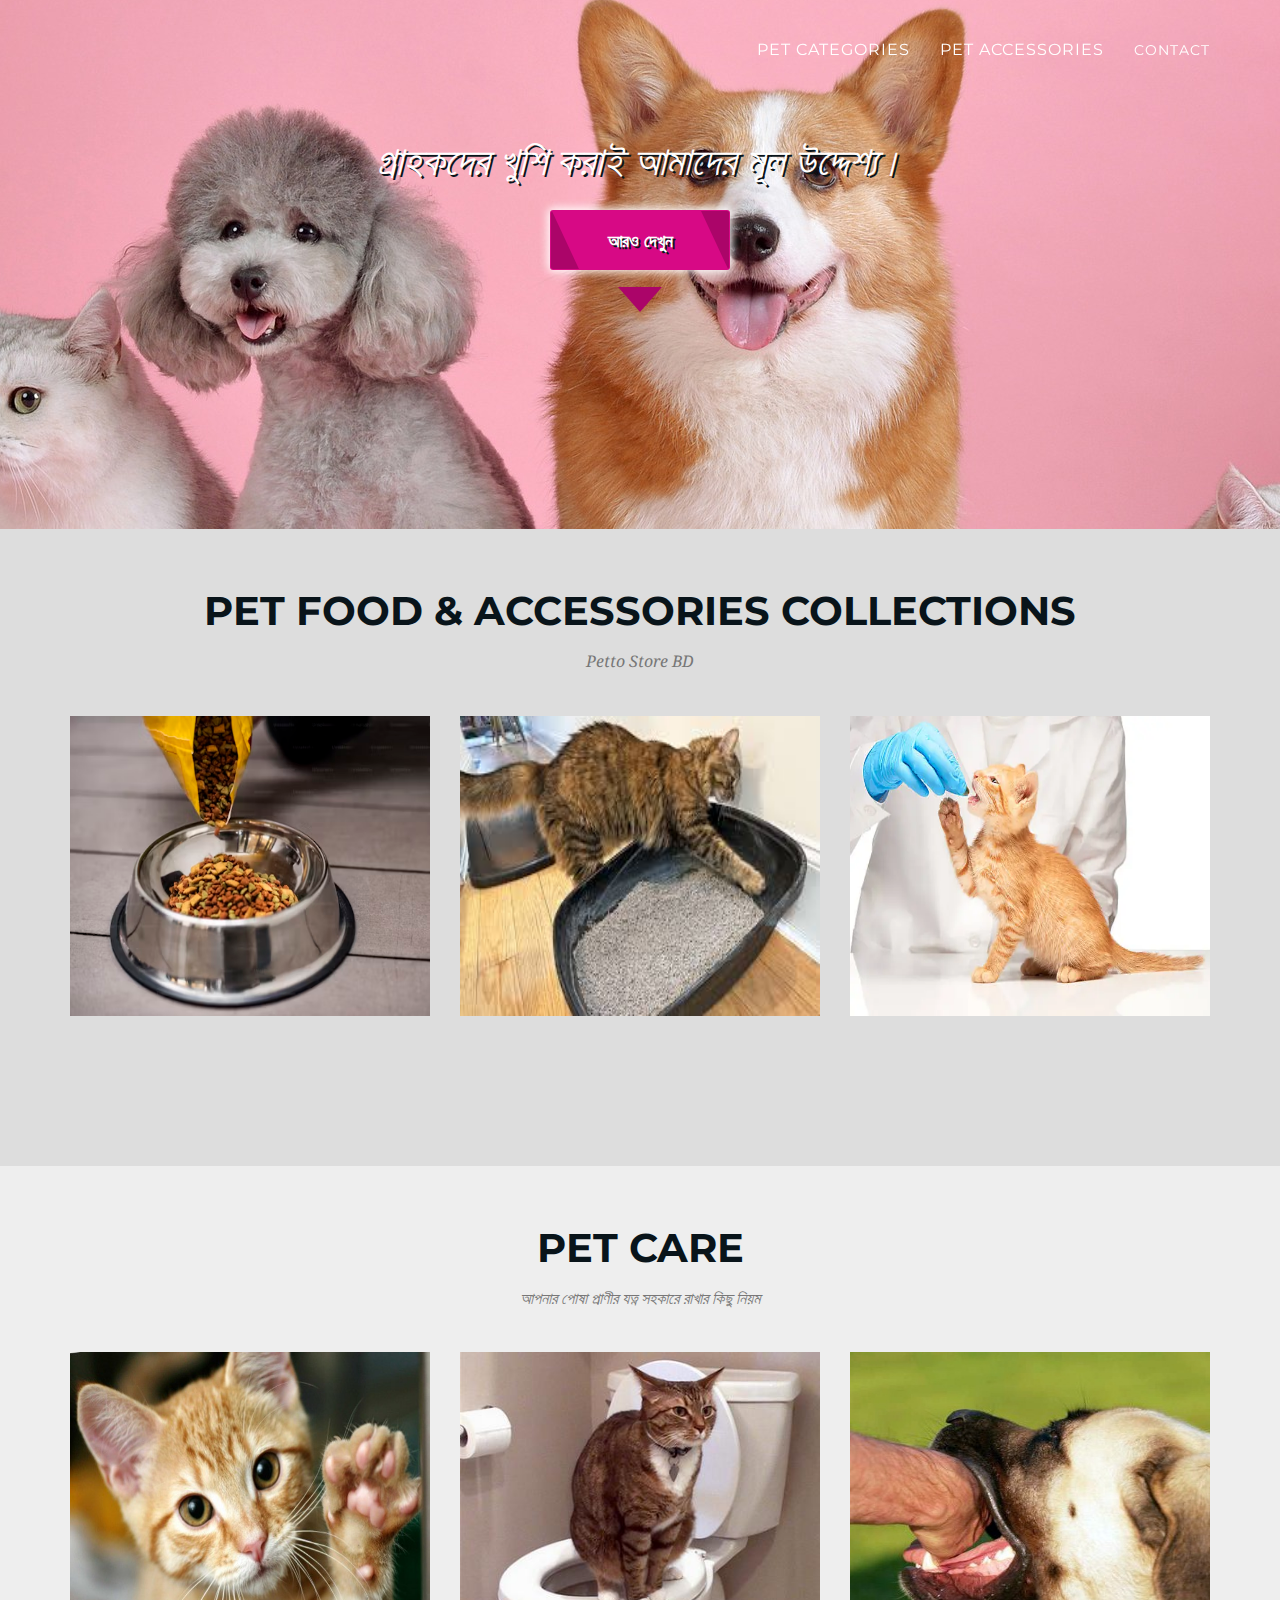
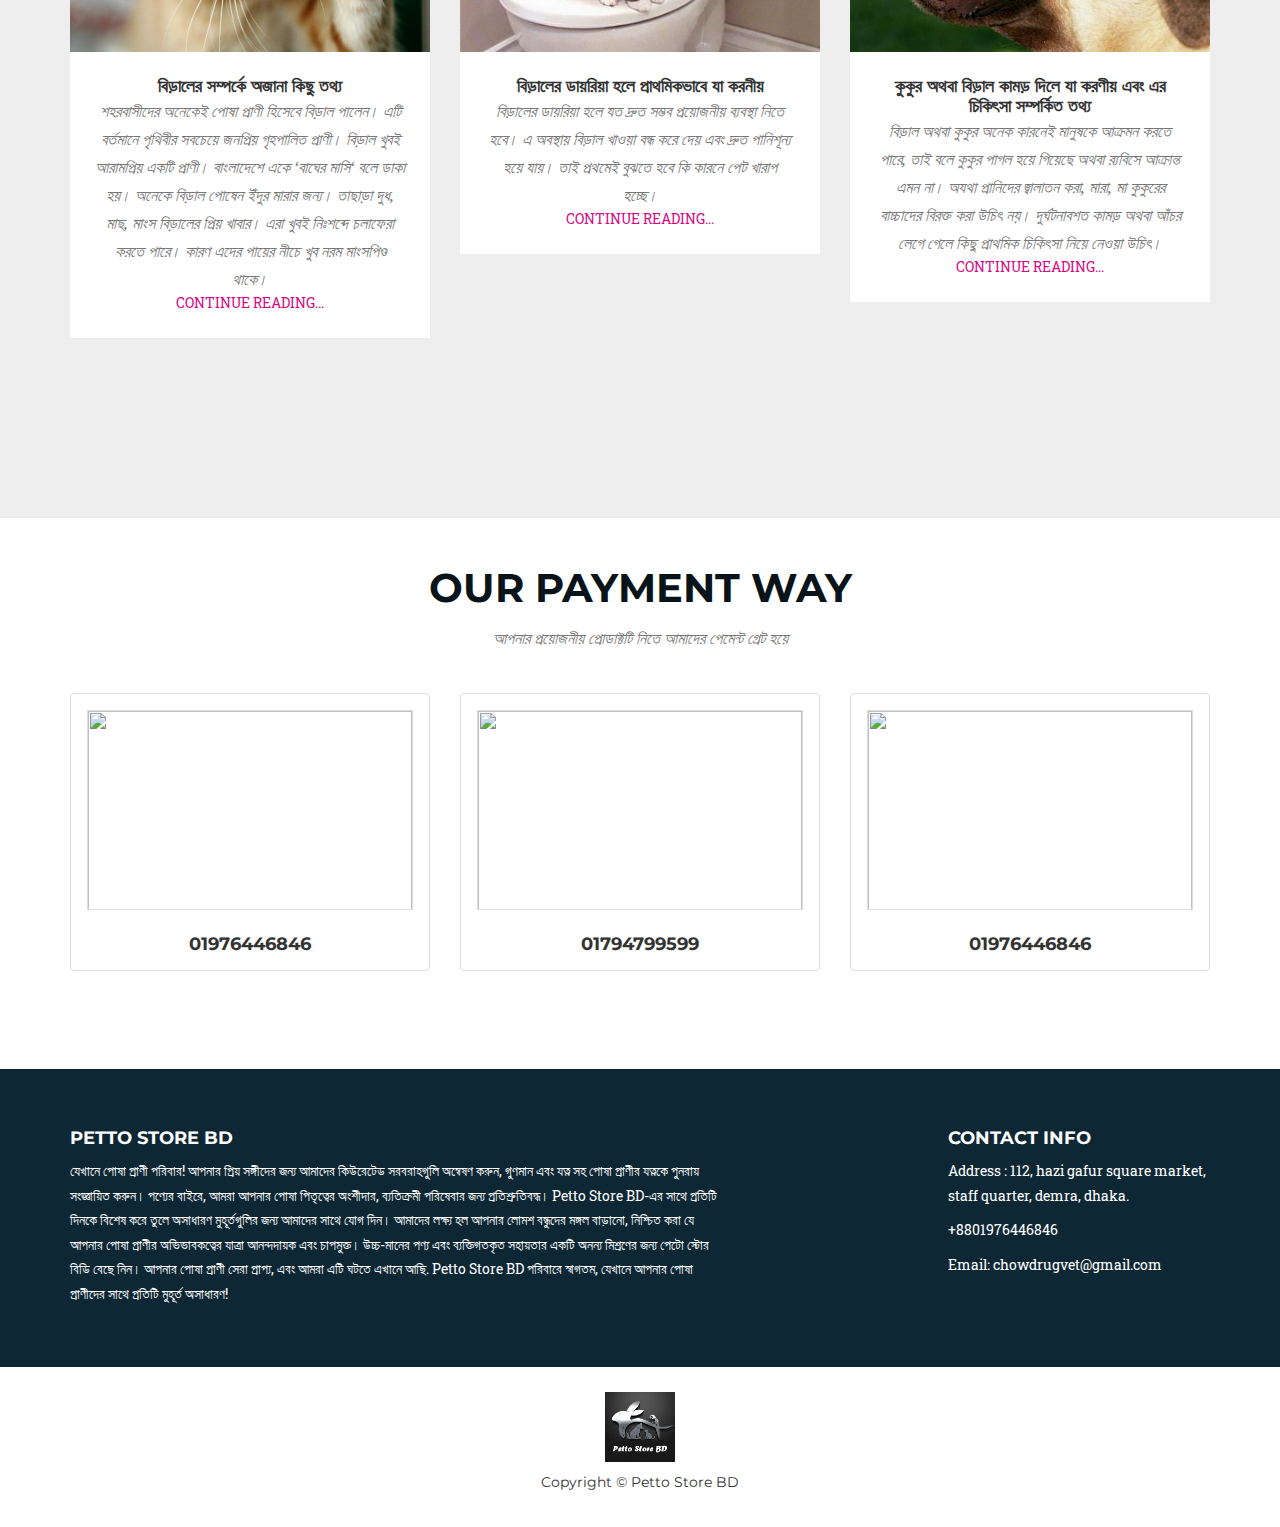
==== commit 08762c73: "Update index.html" ====
--- a/index.html
+++ b/index.html
@@ -52,9 +52,9 @@
         <div class="container">
             <div class="navbar-header page-scroll">
                 <button type="button" class="navbar-toggle" data-toggle="collapse" data-target="#bs-example-navbar-collapse-1">
-                    <span class="sr-only">Toggle navigation</span> Menu <i class="fa fa-bars"></i>
+                    <span class="sr-only">Toggle navigation</span> Menu <i class="fa fa-bars"><img src="assets/logo.jpg" width="auto" height="50px" alt=""></i>
                 </button>
-                <a class="navbar-brand page-scroll bagel-fat-one-regular" href="#page-top">Petto Store BD</a>
+                <a class="navbar-brand page-scroll bagel-fat-one-regular" href="#page-top"></a>
             </div>
             <div class="collapse navbar-collapse" id="bs-example-navbar-collapse-1">
                 <ul class="nav navbar-nav navbar-right">
@@ -73,6 +73,7 @@
                         <div class="dropdown-content">
                             <a href="medicine.html">Medicine</a>
                             <a href="dress.html">Dress</a>
+                            <a href="supply.html">Toy & Equipment</a>
                         </div>
                     </li>
                     <li>
@@ -89,7 +90,6 @@
     <header>
         <div class="container">
             <div class="intro-text">
-                <img src="assets/logo.png" width="140px" height="140px" alt="">
                 <div class="intro-lead-in">গ্রাহকদের খুশি করাই আমাদের মূল উদ্দেশ্য।</div>
                 <a href="#care" class="page-scroll btn btn-xl SeeMore">
                     আরও দেখুন 
@@ -261,7 +261,7 @@
                 </div>
                 <div class="col-sm-12 col-md-4">
                     <div class="team-member">
-                        <img src="https://upload.wikimedia.org/wikipedia/en/thumb/8/88/Nagad_Logo_2024.svg/800px-Nagad_Logo_2024.svg.png" class="img-responsive fixImgPayment" alt="">
+                        <img src="https://upload.wikimedia.org/wikipedia/commons/5/57/Nagad_logo.png" class="img-responsive fixImgPayment" alt="">
                         <h4>01976446846</h4>
                     </div>
                 </div>
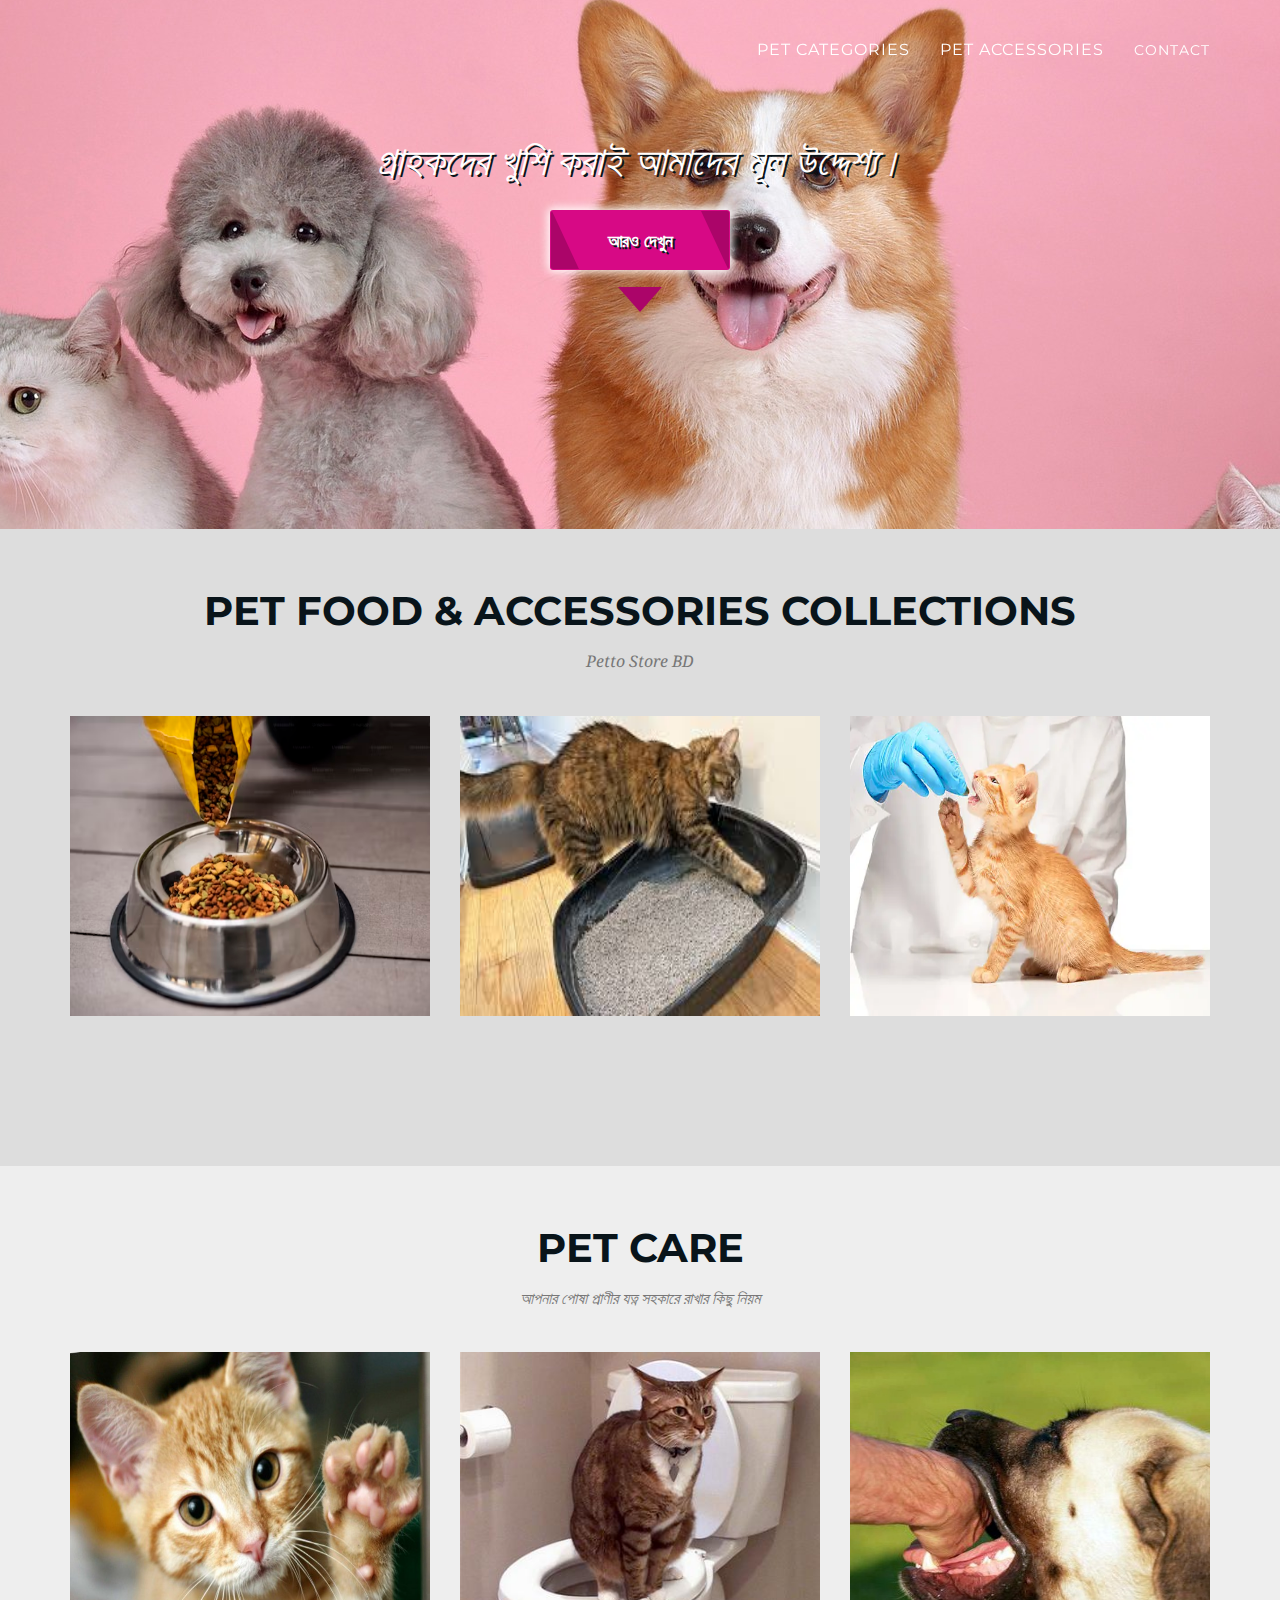
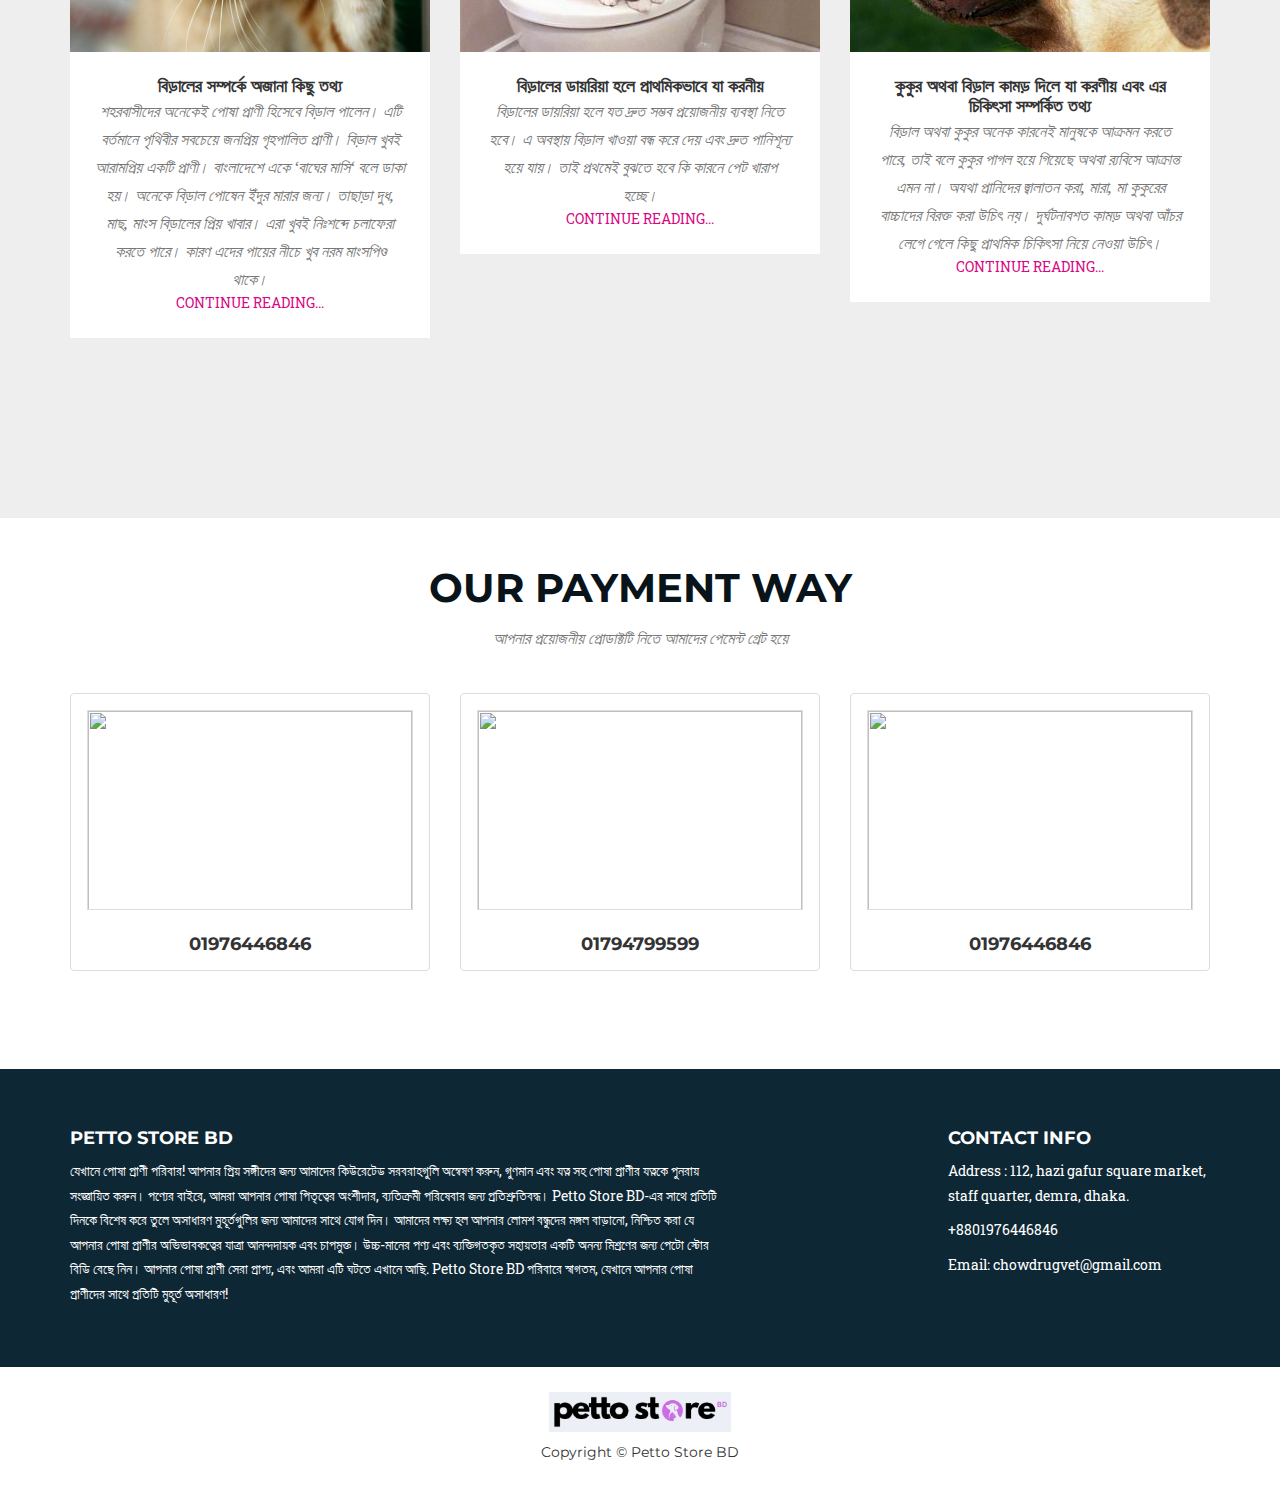
==== commit db3be0cb: "Update index.html" ====
--- a/index.html
+++ b/index.html
@@ -52,7 +52,7 @@
         <div class="container">
             <div class="navbar-header page-scroll">
                 <button type="button" class="navbar-toggle" data-toggle="collapse" data-target="#bs-example-navbar-collapse-1">
-                    <span class="sr-only">Toggle navigation</span> Menu <i class="fa fa-bars"><img src="assets/logo.jpg" width="auto" height="50px" alt=""></i>
+                    <span class="sr-only">Toggle navigation</span> Menu <i class="fa fa-bars"><img src="assets/headerlogo.png" width="auto" height="30px" alt=""></i>
                 </button>
                 <a class="navbar-brand page-scroll bagel-fat-one-regular" href="#page-top"></a>
             </div>
@@ -297,7 +297,7 @@
             <div class="row">
                 <div class="col-md-12">
                     <a href="#page-top" class="netbuilderfacebook page-scroll">
-                        <img src="assets/logo.png" width="70px" height="70px" alt="">
+                        <img src="assets/headerlogo.png" width="auto" height="40px" alt="">
                     </a>
                 </div>
                 <div class="col-md-12">
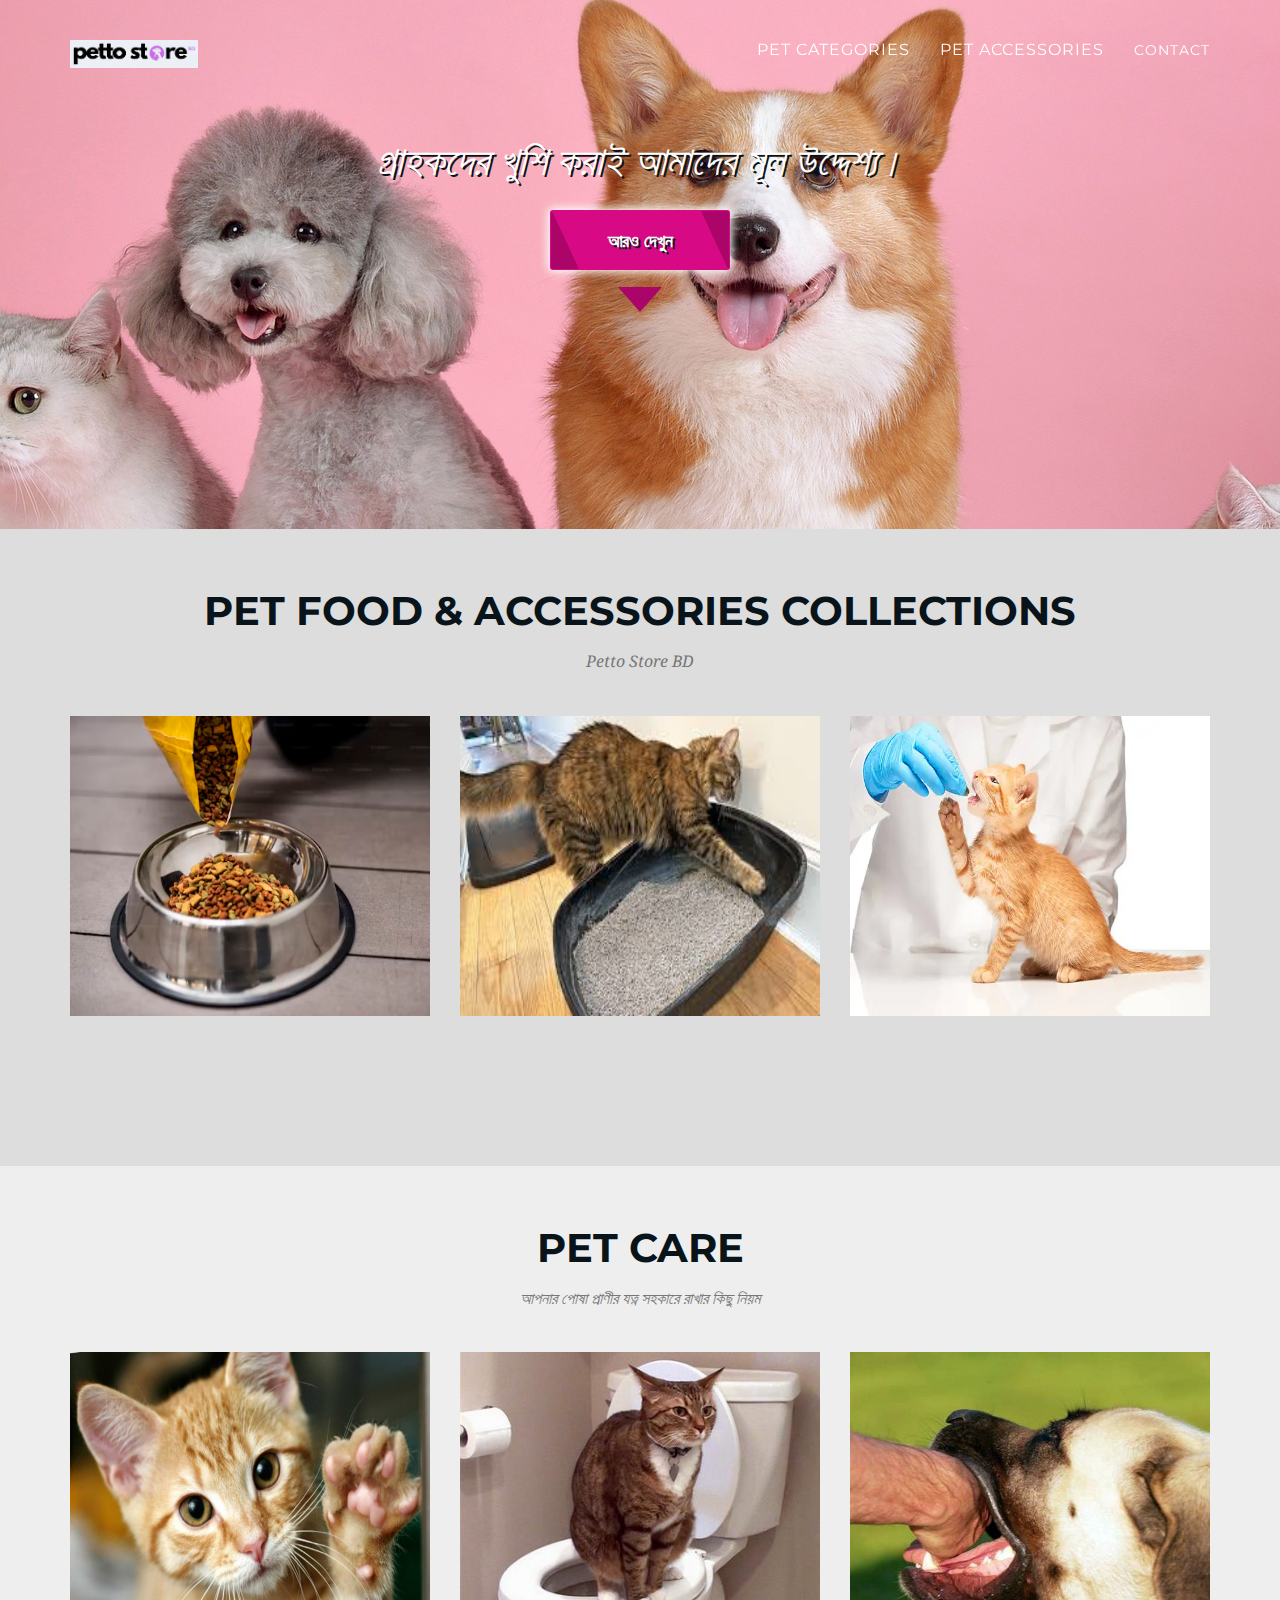
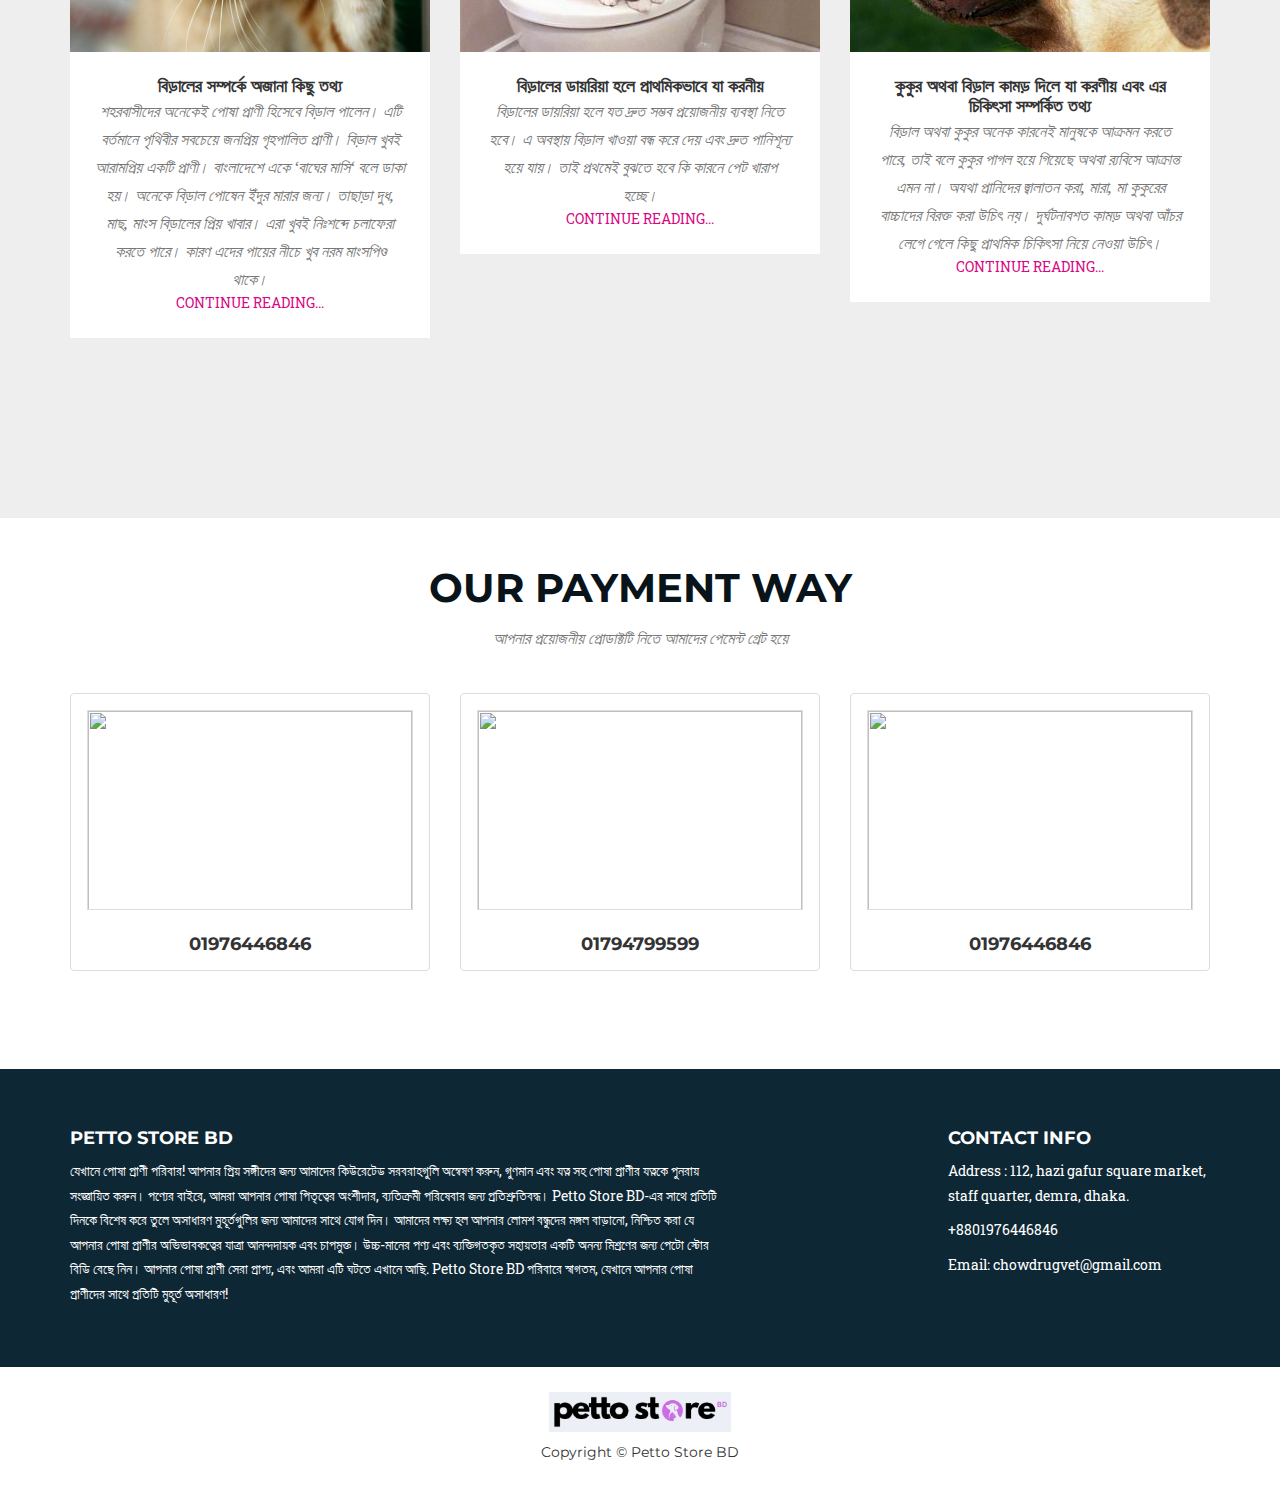
==== commit 9f23c668: "Update index.html" ====
--- a/index.html
+++ b/index.html
@@ -52,9 +52,9 @@
         <div class="container">
             <div class="navbar-header page-scroll">
                 <button type="button" class="navbar-toggle" data-toggle="collapse" data-target="#bs-example-navbar-collapse-1">
-                    <span class="sr-only">Toggle navigation</span> Menu <i class="fa fa-bars"><img src="assets/headerlogo.png" width="auto" height="30px" alt=""></i>
+                    <span class="sr-only">Toggle navigation</span> Menu <i class="fa fa-bars"></i>
                 </button>
-                <a class="navbar-brand page-scroll bagel-fat-one-regular" href="#page-top"></a>
+                <a class="navbar-brand page-scroll bagel-fat-one-regular" href="#page-top"><img src="assets/headerlogo.png" width="auto" height="28px" alt=""></a>
             </div>
             <div class="collapse navbar-collapse" id="bs-example-navbar-collapse-1">
                 <ul class="nav navbar-nav navbar-right">
